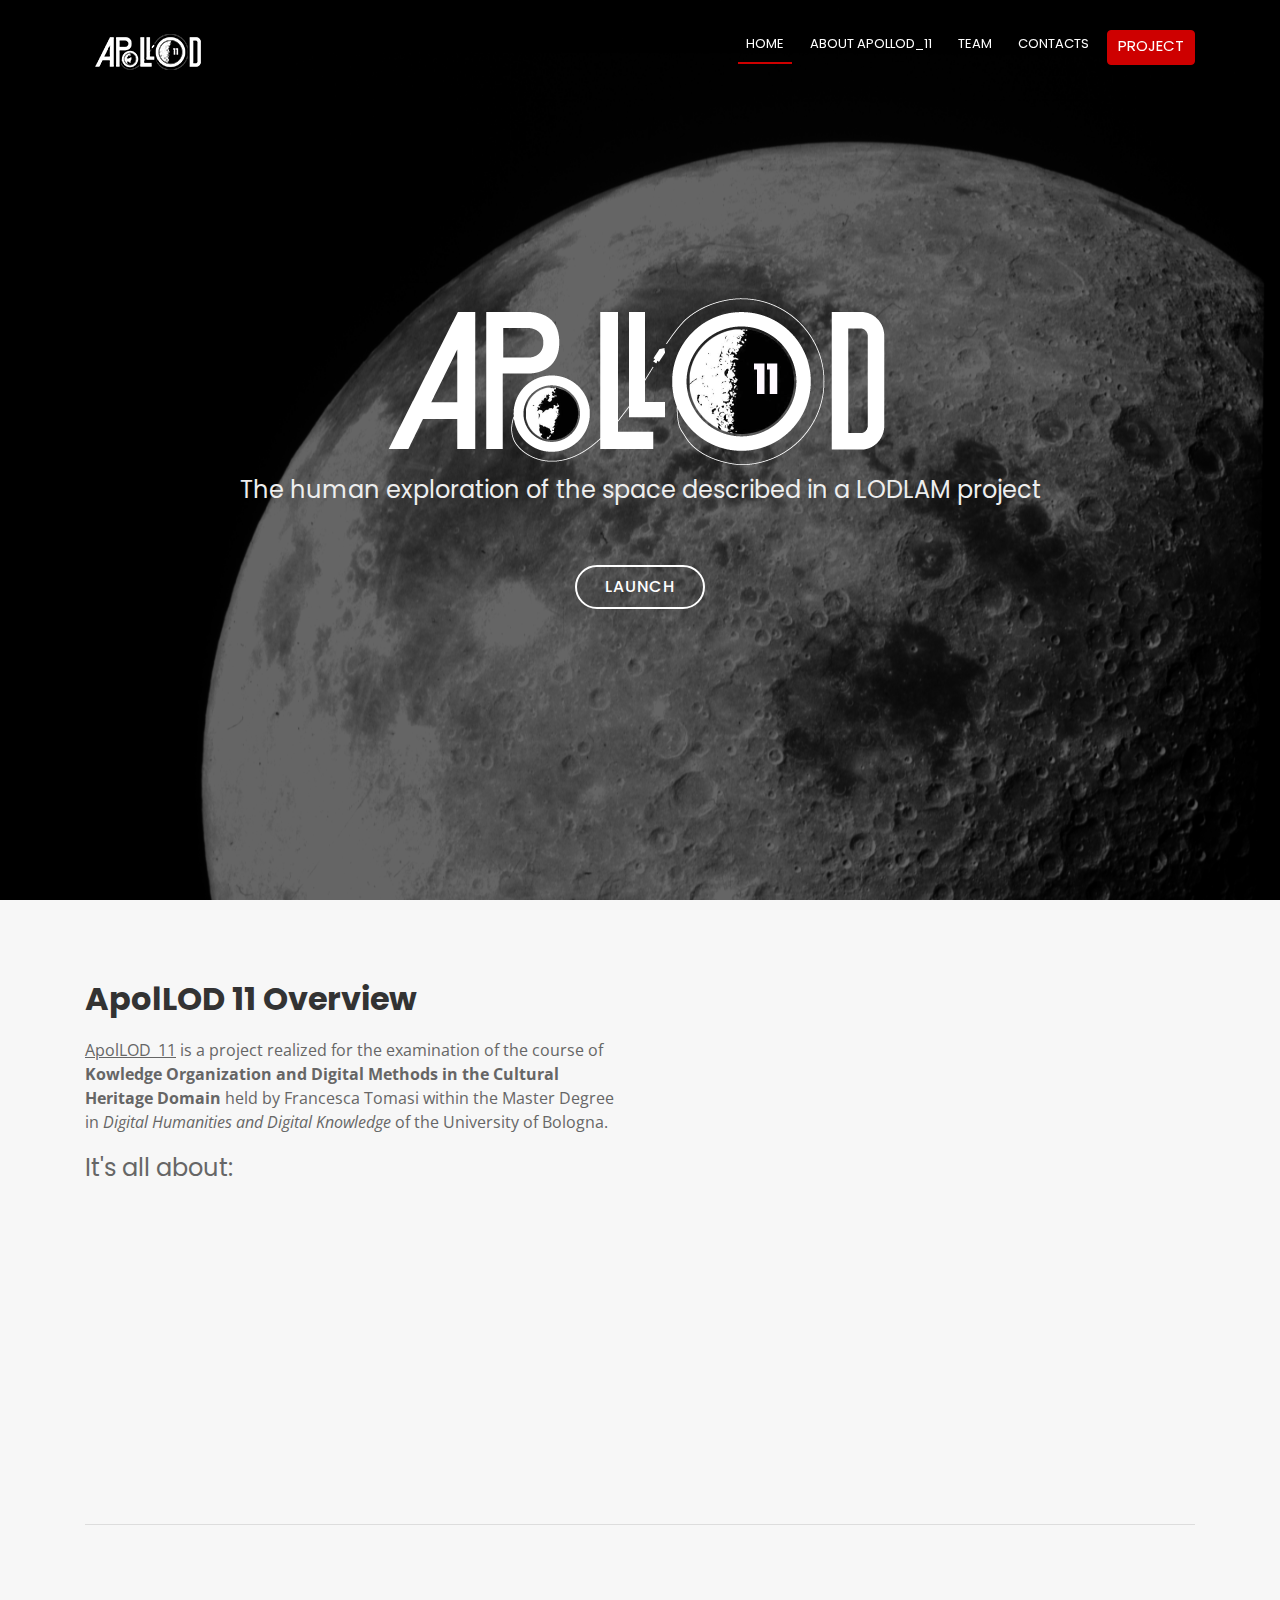
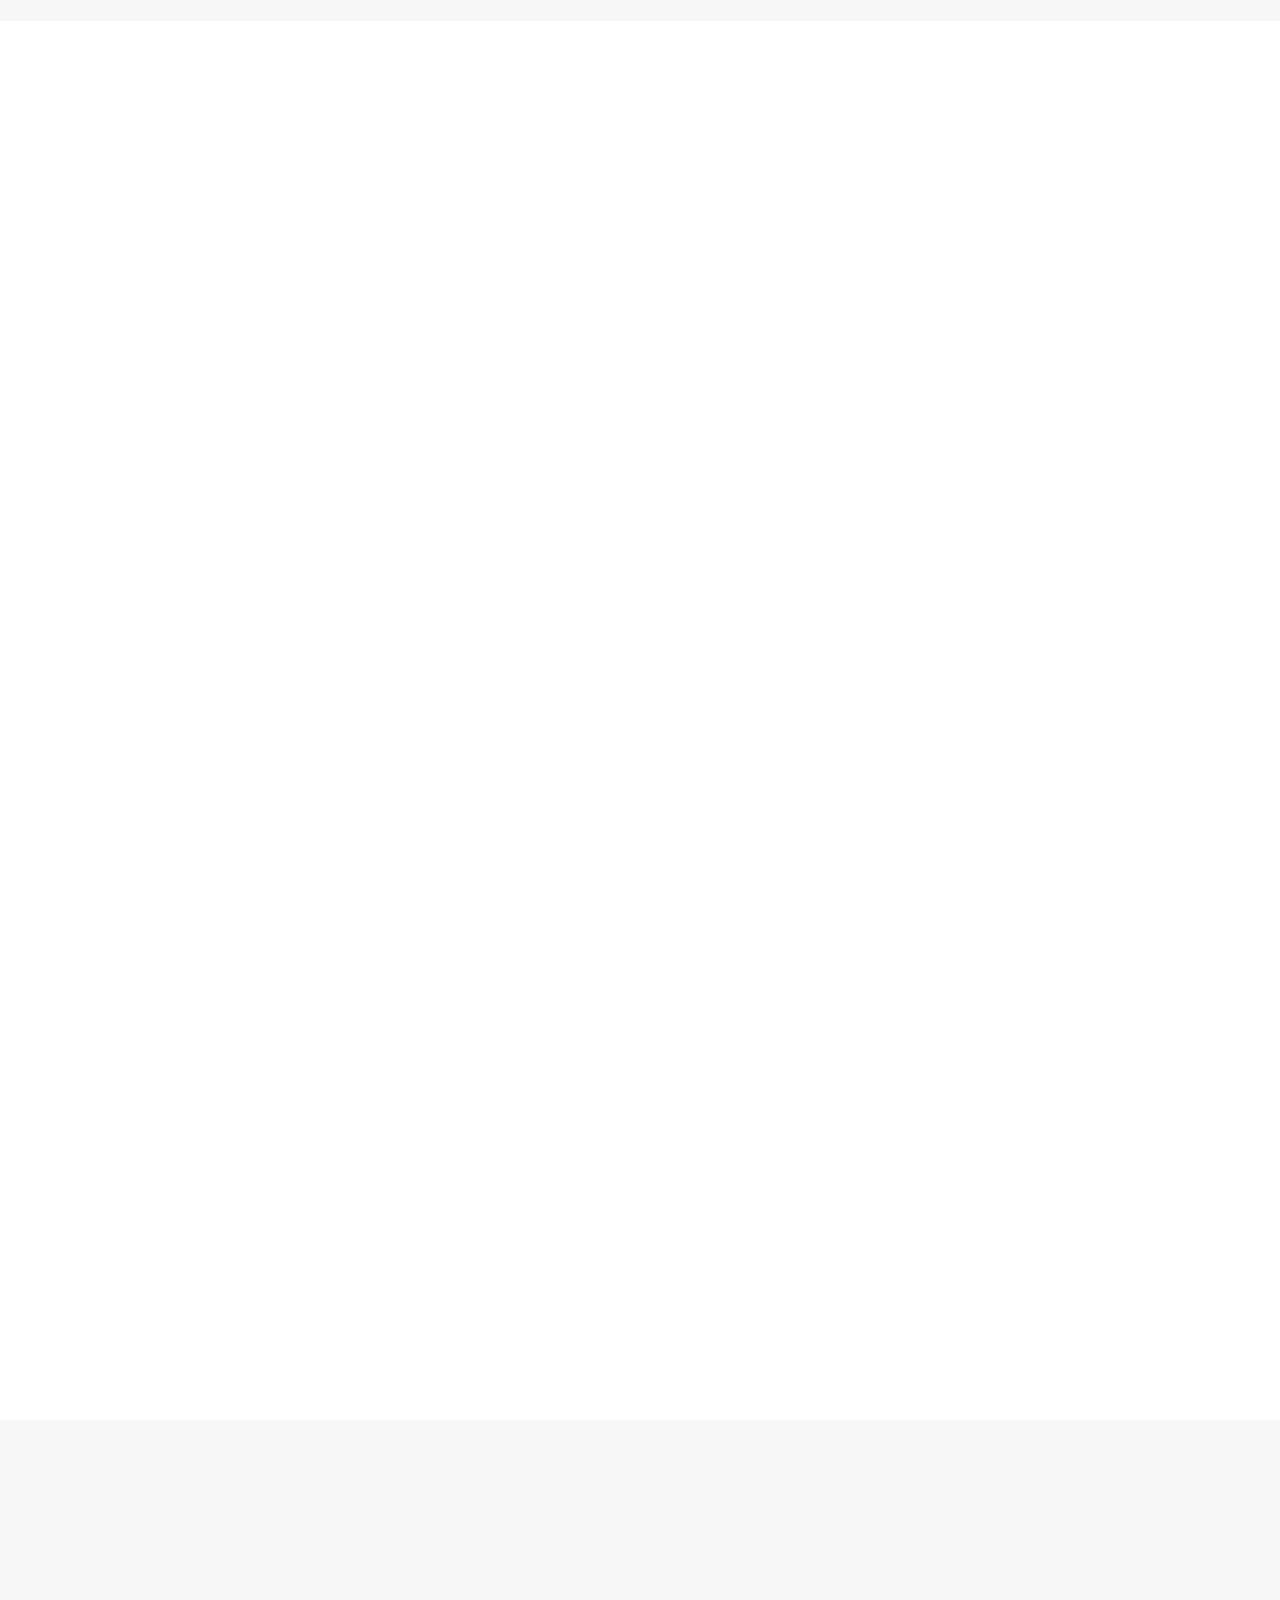
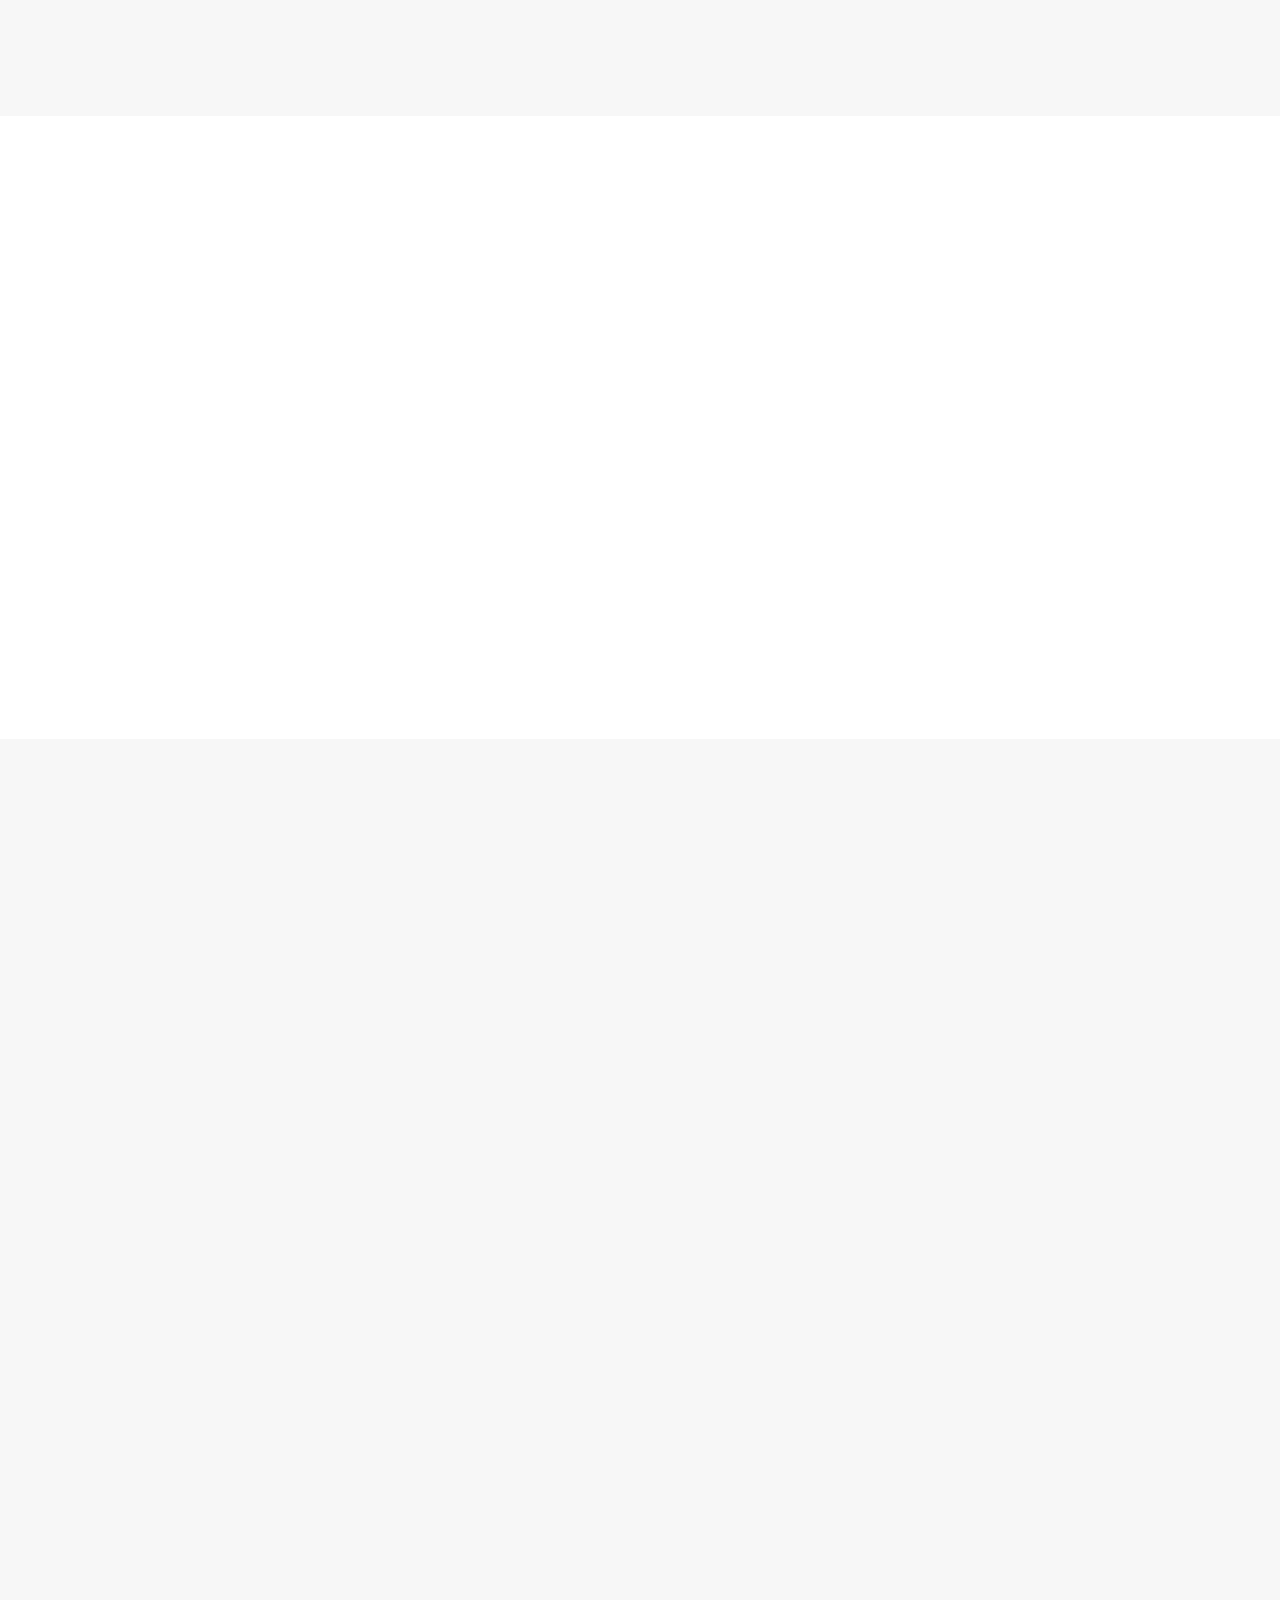
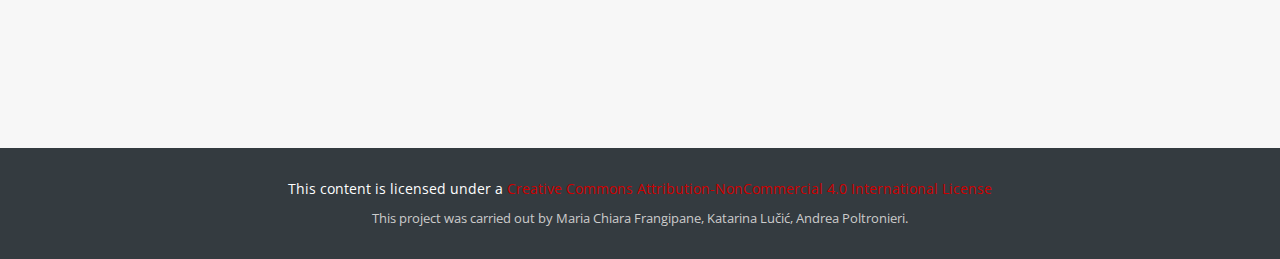
==== index.html @ ed4308ac "Update index.html" ====
<!DOCTYPE html>
<html lang="en">
<head>
  <meta charset="utf-8">
  <title>ApolLOD_11</title>
  <meta content="width=device-width, initial-scale=1.0" name="viewport">
  <meta content="LODLAM, moon, Linked Open Data, Digital Humanities" name="keywords">
  <meta content="" name="description">

  <!-- Favicons -->
  <link href="img/favicon.png" rel="icon">
  <link href="img/favicon.png" rel="apple-touch-icon">

  <!-- Google Fonts -->
  <link href="https://fonts.googleapis.com/css?family=Open+Sans:300,300i,400,400i,700,700i|Poppins:300,400,500,700" rel="stylesheet">

  <!-- Bootstrap CSS File -->
  <link href="lib/bootstrap/css/bootstrap.min.css" rel="stylesheet">

  <!-- Libraries CSS Files -->
  <link href="lib/font-awesome/css/font-awesome.min.css" rel="stylesheet">
  <link href="lib/animate/animate.min.css" rel="stylesheet">

  <!-- Main Stylesheet File -->
  <link href="css/style.css" rel="stylesheet">

  <!-- =======================================================
    Theme Name: Regna
    Theme URL: https://bootstrapmade.com/regna-bootstrap-onepage-template/
    Author: BootstrapMade.com
    License: https://bootstrapmade.com/license/
  ======================================================= -->
</head>

<body>

  <!--==========================
  Header
  ============================-->
  <header id="header">
    <div class="container">

      <div id="logo" class="pull-left">
        <a href="#hero"><img src="img/logo.png" alt="" title="" /></img></a>
        <!-- Uncomment below if you prefer to use a text logo -->
        <!--<h1><a href="#hero">Regna</a></h1>-->
      </div>

      <nav id="nav-menu-container">
        <ul class="nav-menu">
          <li class="menu-active"><a href="#hero">Home</a></li>
          <li><a href="#services">About ApolLOD_11</a></li>
          <li><a href="#team">Team</a></li>
          <li><a href="#contact">Contacts</a></li>
          <li class="dropdown">
          <button class="btn btn-secondary dropdown-toggle" type="button" id="dropdownMenuButton" data-toggle="dropdown" aria-haspopup="true" aria-expanded="false"><a id="speciala" href="analysis.html">
            Project</a>
	        </button>
	          <ul class="dropdown-menu" aria-labelledby="dropdownMenuButton">
	            <li><a class="dropdown-item" href="analysis.html#portfolio2">The 10 Items</a></li>
	            <li><a class="dropdown-item" href="analysis.html#er-model">E/R Model</a></li>
	            <li><a class="dropdown-item" href="analysis.html#metadata-analysis">Metadata Analysis</a></li>
	            <li><a class="dropdown-item" href="analysis.html#metadata-aligment">Metadata Alignment</a></li>
	            <li><a class="dropdown-item" href="analysis.html#theoretical-model">Theoretical Model</a></li>
	            <li><a class="dropdown-item" href="analysis.html#conceptual-model">Conceptual Model</a>
	            <li><a class="dropdown-item" href="analysis.html#data-description">Data Description</a>
	            <li><a class="dropdown-item" href="analysis.html#rdf/xml">RDF/XML</a></li>
	            <li><a class="dropdown-item" href="analysis.html#data-connection">Data Connection</a></li>
	          </ul>
      </nav><!-- #nav-menu-container -->
  </header><!-- #header -->
  <!--==========================
    Hero Section
  ============================-->
  <section id="hero">
    <div class="hero-container">
      <a href="#hero"><img src="img/title.png" alt="" title="" /></img></a>
      <!-- Uncomment below if you prefer to use a text title -->
      <!--<h1>ApolLOD_11</h1>-->
      <h2>The human exploration of the space described in a LODLAM project</h2>
      <a href="#about" class="btn-get-started">Launch</a>
    </div>
  </section><!-- #hero -->

  <main id="main">

    <!--==========================
      About Us Section
    ============================-->
    <section id="about">
        
      <div class="container">


        <div class="row about-container">

          <div class="col-lg-6 content order-lg-1 order-2">
            <h2 class="title">ApolLOD 11 Overview</h2>
            <p>
              <u>ApolLOD_11</u> is a project realized <!--by <em>Maria Chiara Frangipane</em>, <em>Katarina Lučić</em> and <em>Andrea Poltronieri</em>--> for the examination of the course of <b>Kowledge Organization and Digital Methods in the Cultural Heritage Domain</b> held by Francesca Tomasi within the Master Degree in <em>Digital Humanities and Digital Knowledge</em> of the University of Bologna.
            </p>
            <h4>It's all about:</h4>

            <div class="icon-box wow fadeInUp" data-wow-delay="0.4s">
              <div class="icon"><i class="fa fa-cogs"></i></div>
              <h4 class="title"><a href="">Semantic Web</a></h4>
              <p class="description">The Semantic Web provides a common framework that allows data to be shared and reused across application, enterprise, and community boundaries. It is a collaborative effort led by W3C with participation from a large number of researchers and industrial partners. (w3.org)</p>
            </div>

            <div class="icon-box wow fadeInUp">
              <div class="icon"><i class="fa fa-connectdevelop"></i></div>
              <h4 class="title"><a href="https://eprints.soton.ac.uk/271285/1/bizer-heath-berners-lee-ijswis-linked-data.pdf">Linked Data</a></h4>
              <p class="description">It refers to a recommended best practice for exposing, sharing, and connecting pieces of data, information, and knowledge on the Semantic Web using URIs and RDF. (wikipedia)</p>
            </div>

           <!-- <div class="icon-box wow fadeInUp" data-wow-delay="0.2s">
              <div class="icon"><i class="fa fa-female"></i></div>
              <h4 class="title"><a href="">RDF</a></h4>
              <p class="description">The Resource Description Framework is a standard model for data interchange on the Web. RDF facilitates data merging even if the underlying schemas differ, it specifically supports the evolution of schemas over time without requiring all the data consumers to be changed. (Heath, T.)</p>
            </div> -->


          </div>

          <div class="col-lg-6 background order-lg-2 order-1 wow fadeInRight"></div>

        </div>
        <hr>
        <!--
        <div class="section-description"> The idea of the project is to work with the context of the <b>Apollo 11 Space Mission</b> in a <b>LODLAM</b> perspective. We decided to explore one of the most meaningful event of the XX Century: <em>the first human spaceflight mission to land the Moon</em> achieved by the APOLLO 11. 
        <br>
        <br>
        This event had a massive impact on popular culture and redesign the boundaries of human knowledge. Due to this 
        </div>-->
      </div>
    </section><!-- #about -->


    <!--==========================
      Services Section
    ============================-->
    <section id="services">
      <div class="container wow fadeIn">
        <div class="section-header">
          <h3 class="section-title">About ApolLOD 11</h3>
          <p class="section-description"></p>
        </div>
        <p><i>That’s one small step for man, one giant leap for mankind</i>, became one of the world’s most famous sentences on that historic day of July 20th, 1969, broadcasted by the Mission Control in Houston. While pronouncing the phrase, Neil Armstrong, who was 38 at the time, had become the first earthling on the moon. Exactly at 02:56:15 UTC he stepped onto the lunar surface, followed by Colonel Edwin Buzz Aldrin 19 minutes later. Together they planted a U.S. flag which even today remains a symbol of human achievement. Moreover, this groundbreaking event brought some sort of unity of the humankind, since the images of the planet Earth rising on the Moon’s horizon was a breathtaking and momentous experience that people around the world shared knowing its significance. </p>
        <p>The idea behind the ApolLOD project started exactly with this rather popular event, which was our starting point when choosing a person, a place, a date and a concept. However, together with the development of the project came its expansion, so we moved from the abovementioned idea and proceeded to related ideas and concepts, dealing, in that way, with the exploration of the space in a broader sense. To that end, we addressed events, people, concepts and other constituents we believe are relevant as well as interconnected with our principal idea.</p>
        <hr>
        <br>
        <div class="section-header">
			<p class="section-description">The <a href="analysis.html">project</a> is divided in the following parts:</p>
		</div>
        <div class="row">
          <div class="col-lg-4 col-md-6 wow fadeInUp" data-wow-delay="0.2s">
            <div class="box">
              <div class="icon"><a href="analysis.html#portfolio2"><i class="fa fa-space-shuttle"></i></a></div>
              <h4 class="title"><a href="analysis.html#portfolio2">The 10 Items</a></h4>
              <p class="description">We choose 10 items that describe the idea of "lunar landing", trying to involve objects and artifacts of different formats and types</p>
            </div>
          </div>
          <div class="col-lg-4 col-md-6 wow fadeInUp" data-wow-delay="0.4s">
            <div class="box">
              <div class="icon"><a href="analysis.html#er-model"><i class="fa fa-sitemap"></i></a></div>
              <h4 class="title"><a href="analysis.html#er-model">E/R Model</a></h4>
              <p class="description">An Entity/Relation model that describes our idea and underlines the relationships that extist between our entities</p>
            </div>
          </div>
          <div class="col-lg-4 col-md-6 wow fadeInUp" data-wow-delay="0.6s">
            <div class="box">
              <div class="icon"><a href="analysis.html#metadata-analysis"><i class="fa fa-bar-chart"></i></a></div>
              <h4 class="title"><a href="analysis.html#metadata-analysis">Metadata Analysis</a></h4>
              <p class="description">Analysis of our items, taking into account Object Type, Institution, Provider and Metadata Standard used by the Provider for each of the 10 items chosen</p>
            </div>
          </div>

          <div class="col-lg-4 col-md-6 wow fadeInUp" data-wow-delay="0.2s">
            <div class="box">
              <div class="icon"><a href="analysis.html#metadata-aligment"><i class="fa fa-align-justify"></i></a></div>
              <h4 class="title"><a href="analysis.html#metadata-aligment">Metadata Alignment</a></h4>
              <p class="description">Alignment between the different standards that can be used to describe the metadata related to people, place, date, concepts</p>
            </div>
          </div>
          <div class="col-lg-4 col-md-6 wow fadeInUp" data-wow-delay="0.4s">
            <div class="box">
              <div class="icon"><a href="analysis.html#theoretical-model"><i class="fa fa-exclamation"></i></a></div>
              <h4 class="title"><a href="analysis.html#theoretical-model">Theoretical Model</a></h4>
              <p class="description">A model able to describe all the chosen items, answering almost to the question WHO?  WHERE?  WHEN?  WHAT?</p>
            </div>
          </div>
          <div class="col-lg-4 col-md-6 wow fadeInUp" data-wow-delay="0.6s">
            <div class="box">
              <div class="icon"><a href="analysis.html#conceptual-model"><i class="fa fa-pencil"></i></a></div>
              <h4 class="title"><a href="analysis.html#conceptual-model">Conceptual Model</a></h4>
              <p class="description">Our own Conceptual Model created by reusing existing models </p>
            </div>
          </div>

          <div class="col-lg-4 col-md-6 wow fadeInUp" data-wow-delay="0.2s">
            <div class="box">
              <div class="icon"><a href="analysis.html#data-description"><i class="fa fa-book"></i></a></div>
              <h4 class="title"><a href="analysis.html#data-description">Data Description</a></h4>
              <p class="description">The description of our data on the base of the realized Conceptual Model</p>
            </div>
          </div>
          <div class="col-lg-4 col-md-6 wow fadeInUp" data-wow-delay="0.4s">
            <div class="box">
              <div class="icon"><a href="analysis.html#rdf/xml"><i class="fa fa-code"></i></a></div>
              <h4 class="title"><a href="analysis.html#rdf/xml">RDF/XML</a></h4>
              <p class="description">The description of our data in a RDF language</p>
            </div>
          </div>
          <div class="col-lg-4 col-md-6 wow fadeInUp" data-wow-delay="0.6s">
            <div class="box">
              <div class="icon"><a href="analysis.html#data-connection"><i class="fa fa-arrows-h"></i></a></div>
              <h4 class="title"><a href="analysis.html#data-connection">Data Connection</a></h4>
              <p class="description">Our data connected to other related items through URIs</p>
            </div>
          </div>
        </div>

      </div>
    </section><!-- #services -->


    <!--==========================
      Facts Section
    ============================-->
    <section id="facts">
      <div class="container wow fadeIn">
        <div class="section-header">
          <h3 class="section-title">Facts</h3>
          <!-- <p class="section-description"></p> -->
        </div>
        <div class="row counters">

  				<div class="col-lg-3 col-6 text-center">
            <span data-toggle="counter-up">10</span>
            <p>ITEMS</p>
  				</div>

          <div class="col-lg-3 col-6 text-center">
            <span data-toggle="counter-up">17</span>
            <p>STANDARDS</p>
  				</div>

          <div class="col-lg-3 col-6 text-center">
            <span data-toggle="counter-up">384400</span>
            <p>KM</p>
  				</div>

          <div class="col-lg-3 col-6 text-center">
            <span data-toggle="counter-up">3</span>
            <p>HARD WORKERS</p>
  				</div>

  			</div>

      </div>
    </section><!-- #facts -->
    <!--==========================
    Call To Action Section
    ============================-->
<!--    <section id="call-to-action">
      <div class="container wow fadeIn">
        <div class="row">
          <div class="col-lg-9 text-center text-lg-left">
            <h3 class="cta-title">Call To Action</h3>
            <p class="cta-text"> Duis aute irure dolor in reprehenderit in voluptate velit esse cillum dolore eu fugiat nulla pariatur. Excepteur sint occaecat cupidatat non proident, sunt in culpa qui officia deserunt mollit anim id est laborum.</p>
          </div>
          <div class="col-lg-3 cta-btn-container text-center">
            <a class="cta-btn align-middle" href="#">Call To Action</a>
          </div>
        </div>

      </div>
    </section>--><!-- #call-to-action -->

    <!--==========================
      Portfolio Section
    ============================-->
<!--    <section id="portfolio">
      <div class="container wow fadeInUp">
        <div class="section-header">
          <h3 class="section-title">Portfolio</h3>
          <p class="section-description">Sed ut perspiciatis unde omnis iste natus error sit voluptatem accusantium doloremque</p>
        </div>
        <div class="row">

          <div class="col-lg-12">
            <ul id="portfolio-flters">
              <li data-filter=".filter-app, .filter-card, .filter-logo, .filter-web" class="filter-active">All</li>
              <li data-filter=".filter-app">App</li>
              <li data-filter=".filter-card">Card</li>
              <li data-filter=".filter-logo">Logo</li>
              <li data-filter=".filter-web">Web</li>
            </ul>
          </div>
        </div>

        <div class="row" id="portfolio-wrapper">
          <div class="col-lg-3 col-md-6 portfolio-item filter-app">
            <a href="">
              <img src="img/portfolio/app1.jpg" alt="">
              <div class="details">
                <h4>App 1</h4>
                <span>Alored dono par</span>
              </div>
            </a>
          </div>

          <div class="col-lg-3 col-md-6 portfolio-item filter-web">
            <a href="">
              <img src="img/portfolio/web2.jpg" alt="">
              <div class="details">
                <h4>Web 2</h4>
                <span>Alored dono par</span>
              </div>
            </a>
          </div>

          <div class="col-lg-3 col-md-6 portfolio-item filter-app">
            <a href="">
              <img src="img/portfolio/app3.jpg" alt="">
              <div class="details">
                <h4>App 3</h4>
                <span>Alored dono par</span>
              </div>
            </a>
          </div>

          <div class="col-lg-3 col-md-6 portfolio-item filter-card">
            <a href="">
              <img src="img/portfolio/card1.jpg" alt="">
              <div class="details">
                <h4>Card 1</h4>
                <span>Alored dono par</span>
              </div>
            </a>
          </div>

          <div class="col-lg-3 col-md-6 portfolio-item filter-card">
            <a href="">
              <img src="img/portfolio/card2.jpg" alt="">
              <div class="details">
                <h4>Card 2</h4>
                <span>Alored dono par</span>
              </div>
            </a>
          </div>

          <div class="col-lg-3 col-md-6 portfolio-item filter-web">
            <a href="">
              <img src="img/portfolio/web3.jpg" alt="">
              <div class="details">
                <h4>Web 3</h4>
                <span>Alored dono par</span>
              </div>
            </a>
          </div>

          <div class="col-lg-3 col-md-6 portfolio-item filter-card">
            <a href="">
              <img src="img/portfolio/card3.jpg" alt="">
              <div class="details">
                <h4>Card 3</h4>
                <span>Alored dono par</span>
              </div>
            </a>
          </div>

          <div class="col-lg-3 col-md-6 portfolio-item filter-app">
            <a href="">
              <img src="img/portfolio/app2.jpg" alt="">
              <div class="details">
                <h4>App 2</h4>
                <span>Alored dono par</span>
              </div>
            </a>
          </div>

          <div class="col-lg-3 col-md-6 portfolio-item filter-logo">
            <a href="">
              <img src="img/portfolio/logo1.jpg" alt="">
              <div class="details">
                <h4>Logo 1</h4>
                <span>Alored dono par</span>
              </div>
            </a>
          </div>

          <div class="col-lg-3 col-md-6 portfolio-item filter-logo">
            <a href="">
              <img src="img/portfolio/logo3.jpg" alt="">
              <div class="details">
                <h4>Logo 3</h4>
                <span>Alored dono par</span>
              </div>
            </a>
          </div>

          <div class="col-lg-3 col-md-6 portfolio-item filter-web">
            <a href="">
              <img src="img/portfolio/web1.jpg" alt="">
              <div class="details">
                <h4>Web 1</h4>
                <span>Alored dono par</span>
              </div>
            </a>
          </div>

          <div class="col-lg-3 col-md-6 portfolio-item filter-logo">
            <a href="">
              <img src="img/portfolio/logo2.jpg" alt="">
              <div class="details">
                <h4>Logo 2</h4>
                <span>Alored dono par</span>
              </div>
            </a>
          </div>

        </div>

      </div>
    </section>--><!-- #portfolio -->

    <!--==========================
      Team Section
    ============================-->
    <section id="team">
      <div class="container wow fadeInUp">
        <div class="section-header">
          <h3 class="section-title">Team</h3>
          <p class="section-description">This project was carried out by:</p>
        </div>
        <div class="row">
          <div class="col-lg-4 col-md-8">
            <div class="member">
              <div class="pic"><img src="img/team-1.jpg" alt=""></div>
              <h4>Maria Chiara Frangipane</h4>
              <span></span>
              <div class="social">
                <a href="https://www.linkedin.com/in/maria-chiara-frangipane-92853b15b/"><i class="fa fa-linkedin"></i></a>
                <a href="https://github.com/mchiaraf"><i class="fa fa-github"></i></a>
              </div>
            </div>
          </div>

          <div class="col-lg-4 col-md-8">
            <div class="member">
              <div class="pic"><img src="img/team-2.jpg" alt=""></div>
              <h4>Katarina Lučić</h4>
              <span></span>
              <div class="social">
                <a href="https://www.facebook.com/katarina.lucic003"><i class="fa fa-facebook"></i></a>
                <a href="https://github.com/katarinalucic16"><i class="fa fa-github"></i></a>
              </div>
            </div>
          </div>

          <div class="col-lg-4 col-md-8">
            <div class="member">
              <div class="pic"><img src="img/team-3.jpg" alt=""></div>
              <h4>Andrea Poltronieri</h4>
              <span></span>
              <div class="social">
                <a href="https://twitter.com/AndreaMust21"><i class="fa fa-twitter"></i></a>
                <a href="https://www.linkedin.com/in/andrea-poltronieri21"><i class="fa fa-linkedin"></i></a>
                <a href="https://github.com/andreamust"><i class="fa fa-github"></i></a>
              </div>
            </div>
          </div>
        </div>

      </div>
    </section><!-- #team -->

    <!--==========================
      Contact Section
    ============================-->
    <section id="contact">
      <div class="container wow fadeInUp">
        <div class="section-header">
          <h3 class="section-title">Contact</h3>
          <p class="section-description">Get in touch with us!</p>
        </div>
      </div>

      <!-- Uncomment below if you wan to use dynamic maps -->
      <iframe src="https://www.google.com/maps/embed?pb=!1m18!1m12!1m3!1d2845.90155667811!2d11.349257614912645!3d44.496683905497015!2m3!1f0!2f0!3f0!3m2!1i1024!2i768!4f13.1!3m3!1m2!1s0x477fd4bb9919533f%3A0x28bbdd19297b033a!2sVia+Zamboni%2C+34%2C+40126+Bologna+BO!5e0!3m2!1sit!2sit!4v1555767109479!5m2!1sit!2sit" width="100%" height="380" frameborder="0" style="border:0" allowfullscreen></iframe>

      <div class="container wow fadeInUp mt-5">
        <div class="row justify-content-center">

          <div class="col-lg-3 col-md-4">

            <div class="info">
              <div>
                <i class="fa fa-map-marker"></i>
                <p>Via Zamboni, 34<br>40126 Bologna, Italy</p>
              </div>

              <div>
                <i class="fa fa-envelope"></i>
                <p>apollod11.dhdk@gmail.com</p>
              </div>

              <div>
                <i class="fa fa-phone"></i>
                <p>+39 051 2098642</p>
              </div>
            </div>

            <div class="social-links">
              <a href="https://twitter.com/UniboDHDK" class="twitter"><i class="fa fa-twitter"></i></a>
              <a href="https://www.facebook.com/DHDK.unibo/" class="facebook"><i class="fa fa-facebook"></i></a>
              <a href="https://www.instagram.com/unibo/" class="instagram"><i class="fa fa-instagram"></i></a>
            </div>

          </div>

          <div class="col-lg-5 col-md-8">
            <div class="form">
              <div id="sendmessage">Your message has been sent. Thank you!</div>
              <div id="errormessage">Ops! An error occurred.<br>Please retry</div>
              <form action="mailto:apollod11.dhdk@gmail.com" method="post" role="form" class="contactForm">
                <div class="form-group">
                  <input type="text" name="name" class="form-control" id="name" placeholder="Your Name" data-rule="minlen:4" data-msg="Please enter at least 4 chars" />
                  <div class="validation"></div>
                </div>
                <div class="form-group">
                  <input type="email" class="form-control" name="email" id="email" placeholder="Your Email" data-rule="email" data-msg="Please enter a valid email" />
                  <div class="validation"></div>
                </div>
                <div class="form-group">
                  <input type="text" class="form-control" name="subject" id="subject" placeholder="Subject" data-rule="minlen:4" data-msg="Please enter at least 8 chars of subject" />
                  <div class="validation"></div>
                </div>
                <div class="form-group">
                  <textarea class="form-control" name="message" rows="5" data-rule="required" data-msg="Please write something for us" placeholder="Message"></textarea>
                  <div class="validation"></div>
                </div>
                <div class="text-center"><button type="submit">Send Message</button></div>
              </form>
            </div>
          </div>

        </div>

      </div>
    </section><!-- #contact -->

  </main>

  <!--==========================
    Footer
  ============================-->
  <footer id="footer">
    <div class="footer-top">
      <div class="container">

      </div>
    </div>

    <div class="container">
      <div class="copyright">
      	This content is licensed under a 
      	<a rel="license" href="http://creativecommons.org/licenses/by-nc/4.0/">Creative Commons Attribution-NonCommercial 4.0 International License</a>
      </div>
      <div class="credits">
        <!--
          All the links in the footer should remain intact.
          You can delete the links only if you purchased the pro version.
          Licensing information: https://bootstrapmade.com/license/
          Purchase the pro version with working PHP/AJAX contact form: https://bootstrapmade.com/buy/?theme=Regna
        -->
        <!--Designed by <a href="https://bootstrapmade.com/">BootstrapMade</a> Copyright <strong>Regna</strong>. All Rights Reserved-->
        This project was carried out by Maria Chiara Frangipane, Katarina Lučić, Andrea Poltronieri.
      </div>
    </div>
  </footer><!-- #footer -->

  <a href="#" class="back-to-top"><i class="fa fa-chevron-up"></i></a>

  <!-- JavaScript Libraries -->
  <script src="lib/jquery/jquery.min.js"></script>
  <script src="lib/jquery/jquery-migrate.min.js"></script>
  <script src="lib/bootstrap/js/bootstrap.bundle.min.js"></script>
  <script src="lib/easing/easing.min.js"></script>
  <script src="lib/wow/wow.min.js"></script>
  <script src="lib/waypoints/waypoints.min.js"></script>
  <script src="lib/counterup/counterup.min.js"></script>
  <script src="lib/superfish/hoverIntent.js"></script>
  <script src="lib/superfish/superfish.min.js"></script>

  <!-- Contact Form JavaScript File -->
  <script src="contactform/contactform.js"></script>

  <!-- Template Main Javascript File -->
  <script src="js/main.js"></script>

</body>
</html>
---- css/style.css ----
/*
  Theme Name: Regna
  Theme URL: https://bootstrapmade.com/regna-bootstrap-onepage-template/
  Author: BootstrapMade.com
  License: https://bootstrapmade.com/license/
*/
/*--------------------------------------------------------------
# General
--------------------------------------------------------------*/
body {
  background: #fff;
  color: #666666;
  font-family: "Open Sans", sans-serif;
}

a {
  color: #ce0000;
}

a:hover, a:active, a:focus {
  color: #000000;
  outline: none;
  text-decoration: none;
}

p {
  padding: 0;
  margin: 0 0 20px 0;
}

h1, h2, h3, h4, h5, h6 {
  font-family: "Poppins", sans-serif;
  font-weight: 400;
  margin: 0 0 20px 0;
  padding: 0;
}

/* Prelaoder */
#preloader {
  position: fixed;
  left: 0;
  top: 0;
  z-index: 999;
  width: 100%;
  height: 100%;
  overflow: visible;
  background: #fff url("../img/preloader.svg") no-repeat center center;
}

/* Back to top button */
.back-to-top {
  position: fixed;
  display: none;
  background: rgba(0, 0, 0, 0.2);
  color: #fff;
  padding: 6px 12px 9px 12px;
  font-size: 16px;
  border-radius: 2px;
  right: 15px;
  bottom: 15px;
  transition: background 0.5s;
}

@media (max-width: 768px) {
  .back-to-top {
    bottom: 15px;
  }
}

.back-to-top:focus {
  background: rgba(0, 0, 0, 0.2);
  color: #fff;
  outline: none;
}

.back-to-top:hover {
  background: #ce0000;
  color: #fff;
}

/*--------------------------------------------------------------
# Header
--------------------------------------------------------------*/
#header {
  padding: 30px 0;
  height: 92px;
  position: fixed;
  left: 0;
  top: 0;
  right: 0;
  transition: all 0.5s;
  z-index: 997;
}

#header #logo {
  float: left;
}

#header #logo h1 {
  font-size: 36px;
  margin: 0;
  padding: 6px 0;
  line-height: 1;
  font-family: "Poppins", sans-serif;
  font-weight: 700;
  letter-spacing: 3px;
  text-transform: uppercase;
}

#header #logo h1 a, #header #logo h1 a:hover {
  color: #000000;
}

#header #logo img {
  padding: 0;
  margin: 0;
}

@media (max-width: 768px) {
  #header #logo h1 {
    font-size: 26px;
  }
  #header #logo img {
    max-height: 40px;
  }
}

#header.header-fixed {
  background: rgba(52, 59, 64, 0.9);
  padding: 20px 0;
  height: 72px;
  transition: all 0.5s;
}

/*--------------------------------------------------------------
# Hero Section
--------------------------------------------------------------*/
#hero {
  width: 100%;
  height: 100vh;
  background: url(../img/moon.jpeg) top center;
  background-size: cover;
  position: relative;
}

@media (min-width: 1024px) {
  #hero {
    background-attachment: fixed;
  }
}

#hero:before {
  content: "";
  background: rgba(0, 0, 0, 0.6);
  position: absolute;
  bottom: 0;
  top: 0;
  left: 0;
  right: 0;
}

#hero .hero-container {
  position: absolute;
  bottom: 0;
  top: 0;
  left: 0;
  right: 0;
  display: flex;
  justify-content: center;
  align-items: center;
  flex-direction: column;
  text-align: center;
}

#hero h1 {
  margin: 30px 0 10px 0;
  font-size: 48px;
  font-weight: 700;
  line-height: 56px;
  text-transform: uppercase;
  color: #fff;
}

@media (max-width: 768px) {
  #hero h1 {
    font-size: 28px;
    line-height: 36px;
  }
}

#hero h2 {
  color: #eee;
  margin-bottom: 50px;
  font-size: 24px;
}

@media (max-width: 768px) {
  #hero h2 {
    font-size: 18px;
    line-height: 24px;
    margin-bottom: 30px;
  }
}

#hero .btn-get-started {
  font-family: "Poppins", sans-serif;
  text-transform: uppercase;
  font-weight: 500;
  font-size: 16px;
  letter-spacing: 1px;
  display: inline-block;
  padding: 8px 28px;
  border-radius: 50px;
  transition: 0.5s;
  margin: 10px;
  border: 2px solid #fff;
  color: #fff;
}

#hero .btn-get-started:hover {
  background: #000000;
  border: 2px solid #000000;
}

/*-----------------------------------------------------------
HERO 2
-------------------------------------------------------------*/
#hero2 {
  width: 100%;
  height: 100vh;
  background: url(../img/black.jpg) top center;
  background-size: cover;
  position: relative;
}

@media (min-width: 1024px) {
  #hero2 {
    background-attachment: fixed;
  }
}

#hero2:before {
  content: "";
  background: rgba(0, 0, 0, 0.6);
  position: absolute;
  bottom: 0;
  top: 0;
  left: 0;
  right: 0;
}

#hero2 .hero-container {
  position: absolute;
  bottom: 0;
  top: 0;
  left: 0;
  right: 0;
  display: flex;
  justify-content: center;
  align-items: center;
  flex-direction: column;
  text-align: center;
}

#hero2 h1 {
  margin: 30px 0 10px 0;
  font-size: 48px;
  font-weight: 700;
  line-height: 56px;
  text-transform: uppercase;
  color: #fff;
}

@media (max-width: 768px) {
  #hero2 h1 {
    font-size: 28px;
    line-height: 36px;
  }
}

#hero2 h2 {
  color: #eee;
  margin-bottom: 50px;
  font-size: 24px;
}

@media (max-width: 768px) {
  #hero2 h2 {
    font-size: 18px;
    line-height: 24px;
    margin-bottom: 30px;
  }
}

#hero2 .btn-get-started {
  font-family: "Poppins", sans-serif;
  text-transform: uppercase;
  font-weight: 500;
  font-size: 16px;
  letter-spacing: 1px;
  display: inline-block;
  padding: 8px 28px;
  border-radius: 50px;
  transition: 0.5s;
  margin: 10px;
  border: 2px solid #fff;
  color: #fff;
}

#hero2 .btn-get-started:hover {
  background: #000000;
  border: 2px solid #000000;
}

/*--------------------------------------------------------------
# Navigation Menu
--------------------------------------------------------------*/
/* Nav Menu Essentials */

.nav-menu, .nav-menu * {
  margin: 0;
  padding: 0;
  list-style: none;
}

.nav-menu ul {
  position: absolute;
  display: none;
  top: 100%;
  left: 0;
  z-index: 99;
}

.nav-menu li {
  position: relative;
  white-space: nowrap;
}

.nav-menu > li {
  float: left;
}

.nav-menu li:hover > ul,
.nav-menu li.sfHover > ul {
  display: block;
}

.nav-menu ul ul {
  top: 0;
  left: 100%;
}

.nav-menu ul li {
  min-width: 180px;
}

/* Nav Menu Arrows */
.sf-arrows .sf-with-ul {
  padding-right: 30px;
}

.sf-arrows .sf-with-ul:after {
  content: "\f107";
  position: absolute;
  right: 15px;
  font-family: FontAwesome;
  font-style: normal;
  font-weight: normal;
}

.sf-arrows ul .sf-with-ul:after {
  content: "\f105";
}

/* Nav Meu Container */
#nav-menu-container {
  float: right;
  margin: 0;
}

@media (max-width: 768px) {
  #nav-menu-container {
    display: none;
  }
}

/* Nav Meu Styling */
.nav-menu a {
  padding: 0 8px 10px 8px;
  text-decoration: none;
  display: inline-block;
  color: #fff;
  font-family: "Poppins", sans-serif;
  font-weight: 400;
  text-transform: uppercase;
  font-size: 13px;
  outline: none;
}

.nav-menu > li {
  margin-left: 10px;
}

.nav-menu > li > a:before {
  content: "";
  position: absolute;
  width: 100%;
  height: 2px;
  bottom: 0;
  left: 0;
  background-color: #ce0000;
  visibility: hidden;
  -webkit-transform: scaleX(0);
  transform: scaleX(0);
  -webkit-transition: all 0.3s ease-in-out 0s;
  transition: all 0.3s ease-in-out 0s;
}

.nav-menu a:hover:before, .nav-menu li:hover > a:before, .nav-menu .menu-active > a:before {
  visibility: visible;
  -webkit-transform: scaleX(1);
  transform: scaleX(1);
}

.nav-menu ul {
  margin: 4px 0 0 0;
  border: 1px solid #e7e7e7;
}

.nav-menu ul li {
  background: #fff;
}

.nav-menu ul li:first-child {
  border-top: 0;
}

.nav-menu ul li a {
  padding: 10px;
  color: #333;
  transition: 0.3s;
  display: block;
  font-size: 13px;
  text-transform: none;
}

.nav-menu ul li a:hover {
  background: #e7e7e7;
  color: #ce0000;
}

.nav-menu ul ul {
  margin: 0;
}

/* Mobile Nav Toggle */
#mobile-nav-toggle {
  position: fixed;
  right: 0;
  top: 0;
  z-index: 999;
  margin: 20px 20px 0 0;
  border: 0;
  background: none;
  font-size: 24px;
  display: none;
  transition: all 0.4s;
  outline: none;
  cursor: pointer;
}

#mobile-nav-toggle i {
  color: #fff;
}

@media (max-width: 768px) {
  #mobile-nav-toggle {
    display: inline;
  }
}

/* Mobile Nav Styling */
#mobile-nav {
  position: fixed;
  top: 0;
  padding-top: 18px;
  bottom: 0;
  z-index: 998;
  background: rgba(52, 59, 64, 0.9);
  left: -260px;
  width: 260px;
  overflow-y: auto;
  transition: 0.4s;
}

#mobile-nav ul {
  padding: 0;
  margin: 0;
  list-style: none;
}

#mobile-nav ul li {
  position: relative;
}

#mobile-nav ul li a {
  color: #fff;
  font-size: 16px;
  overflow: hidden;
  padding: 10px 22px 10px 15px;
  position: relative;
  text-decoration: none;
  width: 100%;
  display: block;
  outline: none;
}

#mobile-nav ul li a:hover {
  color: #fff;
}

#mobile-nav ul li li {
  padding-left: 30px;
}

#mobile-nav ul .menu-has-children i {
  position: absolute;
  right: 0;
  z-index: 99;
  padding: 15px;
  cursor: pointer;
  color: #fff;
}

#mobile-nav ul .menu-has-children i.fa-chevron-up {
  color: #0000;
}

#mobile-nav ul .menu-item-active {
  color: #fff;
}

#mobile-body-overly {
  width: 100%;
  height: 100%;
  z-index: 997;
  top: 0;
  left: 0;
  position: fixed;
  background: rgba(52, 59, 64, 0.9);
  display: none;
}

/* Mobile Nav body classes */
body.mobile-nav-active {
  overflow: hidden;
}

body.mobile-nav-active #mobile-nav {
  left: 0;
}

body.mobile-nav-active #mobile-nav-toggle {
  color: #fff;
}

/*--------------------------------------------------------------
# Sections
--------------------------------------------------------------*/
/* Sections Header
--------------------------------*/
.section-header .section-title {
  font-size: 32px;
  color: #111;
  text-transform: uppercase;
  text-align: center;
  font-weight: 700;
  margin-bottom: 5px;
}

.section-header .section-description {
  text-align: center;
  padding-bottom: 40px;
  color: #999;
}

/* About Us Section
--------------------------------*/
#about {
  background: #f7f7f7;
  padding: 80px 0;
}

#about .about-container .background {
  min-height: 300px;
  background: url(../img/astronaut.png) center top no-repeat;
  margin-bottom: 10px;
}

#about .about-container .content {
  background: #f7f7f7;
}

#about .about-container .title {
  color: #333;
  font-weight: 700;
  font-size: 32px;
}

@media (max-width: 768px) 
  #about .about-container .title {
    padding-top: 15px;
  }
}

#about .about-container p {
  line-height: 26px;
}

#about .about-container p:last-child {
  margin-bottom: 0;
}

#about .about-container .icon-box {
  background: #f7f7f7;
  background-size: cover;
  padding: 0 0 30px 0;
}

#about .about-container .icon-box .icon {
  float: left;
  background: #f7f7f7;
  width: 64px;
  height: 64px;
  display: flex;
  justify-content: center;
  align-items: center;
  flex-direction: column;
  text-align: center;
  border-radius: 50%;
  border: 2px solid #f7f7f7;
}

#about .about-container .icon-box .icon i {
  color: #ce0000;
  font-size: 24px;
}

#about .about-container .icon-box .title {
  margin-left: 80px;
  font-weight: 500;
  margin-bottom: 5px;
  font-size: 18px;
  text-transform: uppercase;
}

#about .about-container .icon-box .title a {
  color: #111;
}

#about .about-container .icon-box .description {
  margin-left: 80px;
  line-height: 24px;
  font-size: 14px;
}

/* Facts Section
--------------------------------*/
#facts {
  background: #f7f7f7;
  padding: 80px 0 60px 0;
}

#facts .counters span {
  font-size: 48px;
  display: block;
  color: #ce0000;
}

#facts .counters p {
  padding: 0;
  margin: 0 0 20px 0;
  font-family: "Poppins", sans-serif;
  font-size: 14px;
}

/* Services Section
--------------------------------*/
#services {
  background: #fff;
  background-size: cover;
  padding: 80px 0 60px 0;
}

#services .box {
  padding: 50px 20px;
  margin-bottom: 50px;
  text-align: center;
  border: 1px solid #e6e6e6;
  height: 200px;
  position: relative;
  background: #fafafa;
}

#services .icon {
  position: absolute;
  top: -36px;
  left: calc(50% - 36px);
  transition: 0.2s;
  border-radius: 50%;
  border: 6px solid #fff;
  display: flex;
  justify-content: center;
  align-items: center;
  flex-direction: column;
  text-align: center;
  width: 72px;
  height: 72px;
  background: #ce0000;
}

#services .icon a {
  display: inline-block;
}

#services .icon i {
  color: #fff;
  font-size: 24px;
}

#services .box:hover .icon {
  background: #fff;
  border: 2px solid #ce0000;
}

#services .box:hover .icon i {
  color: #ce0000;
}

#services .box:hover .icon a {
  color: #ce0000;
}

#services .title {
  font-weight: 700;
  font-size: 18px;
  margin-bottom: 15px;
  text-transform: uppercase;
}

#services .title a {
  color: #111;
}

#services .description {
  font-size: 14px;
  line-height: 24px;
}

/* Services2 */
#services {
  background: #fff;
  background-size: cover;
  padding: 80px 0 60px 0;
}

#services .box {
  padding: 50px 20px;
  margin-bottom: 50px;
  text-align: center;
  border: 1px solid #e6e6e6;
  height: 200px;
  position: relative;
  background: #fafafa;
}



/* Call To Action Section
--------------------------------*/
#call-to-action {
  background: linear-gradient(rgba(0, 0, 0, 0.6), rgba(0, 0, 0, 0.6)), url(../img/call-to-action-bg.jpg) fixed center center;
  background-size: cover;
  padding: 80px 0;
}

#call-to-action .cta-title {
  color: #fff;
  font-size: 28px;
  font-weight: 700;
}

#call-to-action .cta-text {
  color: #fff;
}

@media (min-width: 769px) {
  #call-to-action .cta-btn-container {
    display: flex;
    align-items: center;
    justify-content: flex-end;
  }
}

#call-to-action .cta-btn {
  font-family: "Poppins", sans-serif;
  text-transform: uppercase;
  font-weight: 500;
  font-size: 16px;
  letter-spacing: 1px;
  display: inline-block;
  padding: 8px 30px;
  border-radius: 50px;
  transition: 0.5s;
  margin: 10px;
  border: 2px solid #fff;
  color: #fff;
}

#call-to-action .cta-btn:hover {
  background: #ce0000;
  border: 2px solid #ce0000;
}

/* Portfolio Section
--------------------------------*/
#portfolio {
  background: #f7f7f7;
  padding: 80px 0;
}

#portfolio #portfolio-wrapper {
  padding-right: 15px;
}

#portfolio #portfolio-flters {
  padding: 0;
  margin: 0 0 45px 0;
  list-style: none;
  text-align: center;
}

#portfolio #portfolio-flters li {
  cursor: pointer;
  margin: 0 10px;
  display: inline-block;
  padding: 10px 22px;
  font-size: 12px;
  line-height: 20px;
  color: #666666;
  border-radius: 4px;
  text-transform: uppercase;
  background: #fff;
  margin-bottom: 5px;
  transition: all 0.3s ease-in-out;
}

#portfolio #portfolio-flters li:hover, #portfolio #portfolio-flters li.filter-active {
  background: #ce0000;
  color: #fff;
}

#portfolio .portfolio-item {
  position: relative;
  height: 200px;
  overflow: hidden !important;
  margin-bottom: 15px;
  transition: all 350ms ease;
  transform: scale(1);
}

#portfolio .portfolio-item a {
  display: block;
  margin-right: 15px;
}

#portfolio .portfolio-item img {
  position: relative;
  top: 0;
  transition: all 600ms cubic-bezier(0.645, 0.045, 0.355, 1);
}

#portfolio .portfolio-item .details {
  height: 50px;
  background: #ce0000;
  position: absolute;
  width: 100%;
  height: 50px;
  bottom: -50px;
  transition: all 300ms cubic-bezier(0.645, 0.045, 0.355, 1);
}

#portfolio .portfolio-item .details h4 {
  font-size: 14px;
  font-weight: 700;
  color: #fff;
  padding: 8px 0 2px 8px;
  margin: 0;
}

#portfolio .portfolio-item .details span {
  display: block;
  color: #fff;
  font-size: 13px;
  padding-left: 8px;
}

#portfolio .portfolio-item:hover .details {
  bottom: 0;
}

#portfolio .portfolio-item:hover img {
  top: -30px;
}

/* PRACTICAL Section
--------------------------------*/
#practical {
  background: #ffe6e6;
  padding: 80px 0 60px 0;
}

#practical .counters span {
  font-size: 48px;
  display: block;
  color: #ce0000;
}

#practical .counters p {
  padding: 0;
  margin: 0 0 20px 0;
  font-family: "Poppins", sans-serif;
  font-size: 14px;
}


/* ==================================
THE 10 ITEMS aka PORTFOLIO2 
=====================================*/
#portfolio2 {
  background: #f7f7f7;
  padding: 30px 0;
}

#portfolio2 #portfolio-wrapper {
  padding-right: 0px;
}

#portfolio2 #portfolio-flters {
  padding: 0;
  margin: 0 0 5px 0;
  list-style: none;
  text-align: center;
}

#portfolio2 #portfolio-flters li {
  cursor: pointer;
  margin: 0 5px;
  display: inline-block;
  padding: 5px 11px;
  font-size: 12px;
  line-height: 10px;
  color: #666666;
  border-radius: 4px;
  text-transform: uppercase;
  background: #fff;
  margin-bottom: 5px;
  transition: all 0.3s ease-in-out;
}

#portfolio2 #portfolio-flters li:hover, #portfolio #portfolio-flters li.filter-active {
  background: #ce0000;
  color: #fff;
}

#portfolio2 .portfolio-item {
  position: relative;
  height: 200px;
  overflow: hidden !important;
  margin-bottom: 7px;
  transition: all 350ms ease;
  transform: scale(1);
}

#portfolio2 .portfolio-item a {
  display: block;
  margin-right: 10px;
}

#portfolio2 .portfolio-item img {
  position: relative;
  top: 0;
  transition: all 600ms cubic-bezier(0.645, 0.045, 0.355, 1);
}

#portfolio2 .portfolio-item .details {
  height: 50px;
  background: #ce0000;
  position: absolute;
  width: 100%;
  height: 50px;
  bottom: -50px;
  transition: all 300ms cubic-bezier(0.645, 0.045, 0.355, 1);
}

#portfolio2 .portfolio-item .details h4 {
  font-size: 14px;
  font-weight: 700;
  color: #fff;
  padding: 8px 0 2px 8px;
  margin: 0;
}

#portfolio2 .portfolio-item .details span {
  display: block;
  color: #fff;
  font-size: 13px;
  padding-left: 8px;
}

#portfolio2 .portfolio-item:hover .details {
  bottom: 0;
}

#portfolio2 .portfolio-item:hover img {
  top: -30px;
}

#portfolio2 .portfolio-item .img {
  position: absolute;
}

/* Team Section
--------------------------------*/
#team {
  background: #fff;
  padding: 80px 0 60px 0;
}

#team .member {
  text-align: center;
  margin-bottom: 20px;
}

#team .member .pic {
  margin-bottom: 15px;
  overflow: hidden;
  height: 260px;
}

#team .member .pic img {
  max-width: 100%;
}

#team .member h4 {
  font-weight: 700;
  margin-bottom: 2px;
  font-size: 18px;
}

#team .member span {
  font-style: italic;
  display: block;
  font-size: 13px;
}

#team .member .social {
  margin-top: 15px;
}

#team .member .social a {
  color: #b3b3b3;
}

#team .member .social a:hover {
  color: #ce0000;
}

#team .member .social i {
  font-size: 18px;
  margin: 0 2px;
}

/* Section
--------------------------------*/
#contact {
  background: #f7f7f7;
  padding: 80px 0 40px 0;
}

#contact #google-map {
  height: 300px;
  margin-bottom: 20px;
}

#contact .info {
  color: #333333;
}

#contact .info i {
  font-size: 32px;
  color: #ce0000;
  float: left;
}

#contact .info p {
  padding: 0 0 10px 50px;
  margin-bottom: 20px;
  line-height: 22px;
  font-size: 14px;
}

#contact .info .email p {
  padding-top: 5px;
}

#contact .social-links {
  padding-bottom: 20px;
}

#contact .social-links a {
  font-size: 18px;
  display: inline-block;
  background: #333;
  color: #fff;
  line-height: 1;
  padding: 8px 0;
  border-radius: 50%;
  text-align: center;
  width: 36px;
  height: 36px;
  transition: 0.3s;
}

#contact .social-links a:hover {
  background: #ce0000;
  color: #fff;
}

#contact .form #sendmessage {
  color: #ce0000;
  border: 1px solid #ce0000;
  display: none;
  text-align: center;
  padding: 15px;
  font-weight: 600;
  margin-bottom: 15px;
}

#contact .form #errormessage {
  color: red;
  display: none;
  border: 1px solid red;
  text-align: center;
  padding: 15px;
  font-weight: 600;
  margin-bottom: 15px;
}

#contact .form #sendmessage.show, #contact .form #errormessage.show, #contact .form .show {
  display: block;
}

#contact .form .validation {
  color: red;
  display: none;
  margin: 0 0 20px;
  font-weight: 400;
  font-size: 13px;
}

#contact .form input, #contact .form textarea {
  border-radius: 0;
  box-shadow: none;
  font-size: 14px;
}

#contact .form button[type="submit"] {
  background: #ce0000;
  border: 0;
  padding: 10px 24px;
  color: #fff;
  transition: 0.4s;
}

#contact .form button[type="submit"]:hover {
  background: #51d8ad;
}

/*--------------------------------------------------------------
# Footer
--------------------------------------------------------------*/
#footer {
  background: #343b40;
  padding: 30px 0;
  color: #fff;
  font-size: 14px;
}

#footer .copyright {
  text-align: center;
}

#footer .credits {
  padding-top: 10px;
  text-align: center;
  font-size: 13px;
  color: #ccc;
}

/*--------------------------------------------------------------
# Tables
--------------------------------------------------------------*/

.table-hover tbody tr:hover td, .table-hover tbody tr:hover th {
  background-color: #ffe6e6;
}


.table-small {
  border-color: #333;
  border-radius: 2px;
  margin: 0 0 20px 0;
}

.table-small .table-col-7 {width: 7%;}
.table-small .table-col-8 {width: 8%;}
.table-small .table-col-17 {width: 17%;}
.table-small .table-col-23 {width: 23%;}
.table-small .table-col-25 {width: 25%;}
.table-small .table-col-50 {width: 50%;}

.table-small > tbody > tr > td,
.table-small > thead > tr > th {
  padding: 1px 5px;
  margin: 0;
}

.table-small > thead > tr > th {
  font-size: 0.95rem;
  border-top: none;
}

.table-small > tbody > tr > td{
  font-size: 0.8rem;
}

.table-small thead th {
  vertical-align: bottom;
  border-bottom: 2px solid #dee2e6;
}

.table-small tbody + tbody {
  border-top: 2px solid #dee2e6;
}

.table-small {
  border-color: #333;
  border-radius: 2px;
  margin: 0 0 20px 0;
}

.table-med .table-col-60 {width: 60%;}
.table-med .table-col-70 {width: 70%;}
.table-med .table-col-17 {width: 17%;}
.table-med .table-col-23 {width: 23%;}
.table-med .table-col-25 {width: 25%;}
.table-med .table-col-50 {width: 50%;}

.table-med > tbody > tr > td,
.table-med > thead > tr > th {
  padding: 2px 5px;
  margin: 0;
}

.table-med > thead > tr > th {
  font-size: 0.95rem;
  border-top: none;
}

.table-med > tbody > tr > td{
  font-size: 0.9rem;
}

.table-med thead th {
  vertical-align: bottom;
  border-bottom: 2px solid #dee2e6;
}

.table-med tbody + tbody {
  border-top: 2px solid #dee2e6;
}

.table {
  border-color: #ce0000;
  border-radius: 2px;
  margin: 0 0 20px 0;
}

.table > tbody > tr > td,
.table > thead > tr > th {
  padding: 5px 11px;
  margin: 0.2;
}

.table > thead > tr > th {
  font-size: 1rem;
  border-top: none;
}

.table > tbody > tr > td{
  font-size: 1rem;
}


/* CODE */
.hljs {
  display: block;
  overflow-x: auto;
  padding: 0.5em;
  background: #474949;
  color: #d1d9e1;
}


.hljs-comment,
.hljs-quote {
  color: #969896;
  font-style: italic;
}

.hljs-keyword,
.hljs-selector-tag,
.hljs-literal,
.hljs-type,
.hljs-addition {
  color: #cc99cc;
}

.hljs-number,
.hljs-selector-attr,
.hljs-selector-pseudo {
  color: #f99157;
}

.hljs-string,
.hljs-doctag,
.hljs-regexp {
  color: #8abeb7;
}

.hljs-title,
.hljs-name,
.hljs-section,
.hljs-built_in {
  color: #b5bd68;
}

.hljs-variable,
.hljs-template-variable,
.hljs-selector-id,
.hljs-class .hljs-title {
   color: #ffcc66;
}

.hljs-section,
.hljs-name,
.hljs-strong {
  font-weight: bold;
}

.hljs-symbol,
.hljs-bullet,
.hljs-subst,
.hljs-meta,
.hljs-link {
  color: #f99157;
}

.hljs-deletion {
  color: #dc322f;
}

.hljs-formula {
  background: #eee8d5;
}

.hljs-attr,
.hljs-attribute {
  color: #81a2be;
}

.hljs-emphasis {
  font-style: italic;
}


/* QUOTATIONS */
blockquote {
  font-style: italic;
  margin: -7%;
  padding: 3%;
  background-color: #f0ece7;
  font-size: 14px;

}

.quotation {
  margin-left: 15%;
  margin-right: 15%;
  margin-bottom: 7%;
}

/* FREESTYLE */
.colored {
  color: #ce0000;
}

/* BOTTON DROPDOWN */

button {
  color: #fff;
  font-family: "Poppins", sans-serif;
  font-weight: 400;
  text-transform: uppercase;
  font-size: 13px;
  outline: none;
}

#dropdownMenuButton {
  float: right;
  background: #ce0000;
  padding: 0 5px 0 5px;
  border-color: #ce0000;
}

#speciala {
  padding: 4px 5px 6px 5px;
  font-size: 15px;
}

.dropdown-toggle::after {
  display: none;
}
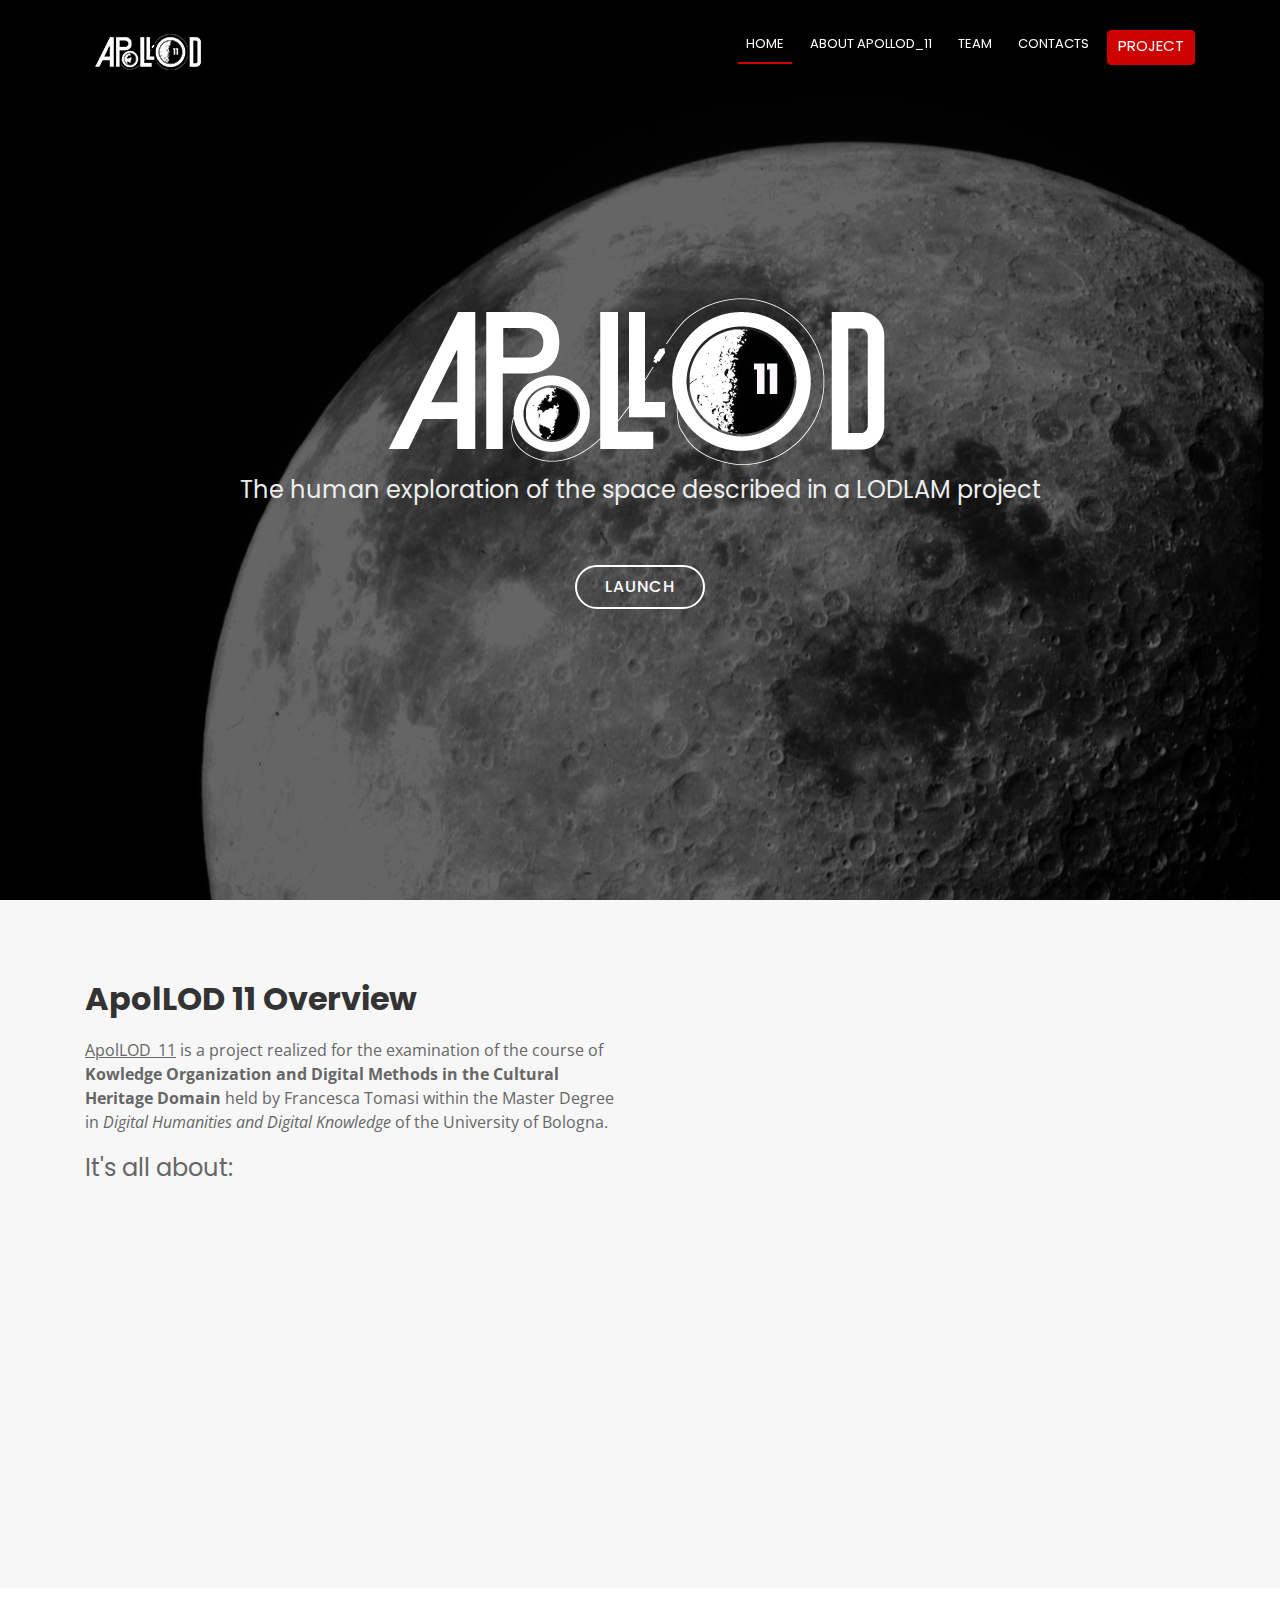
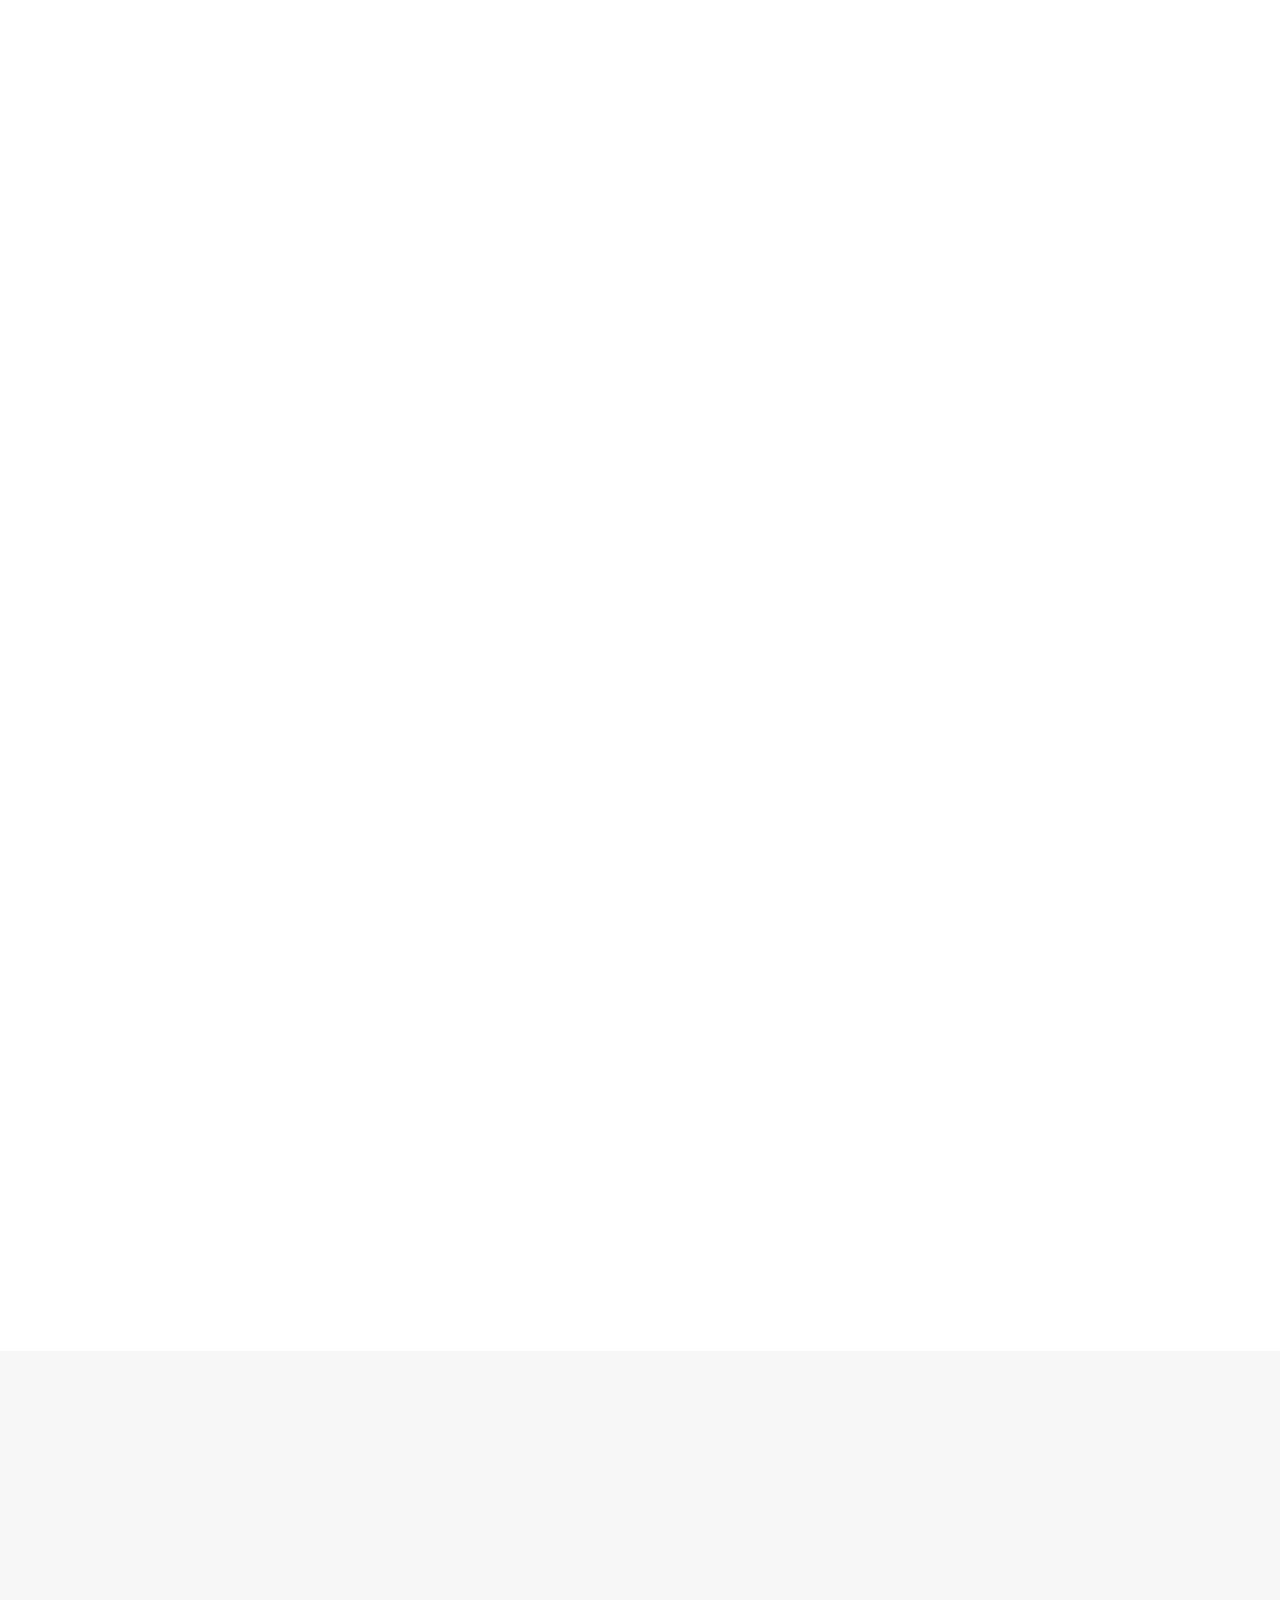
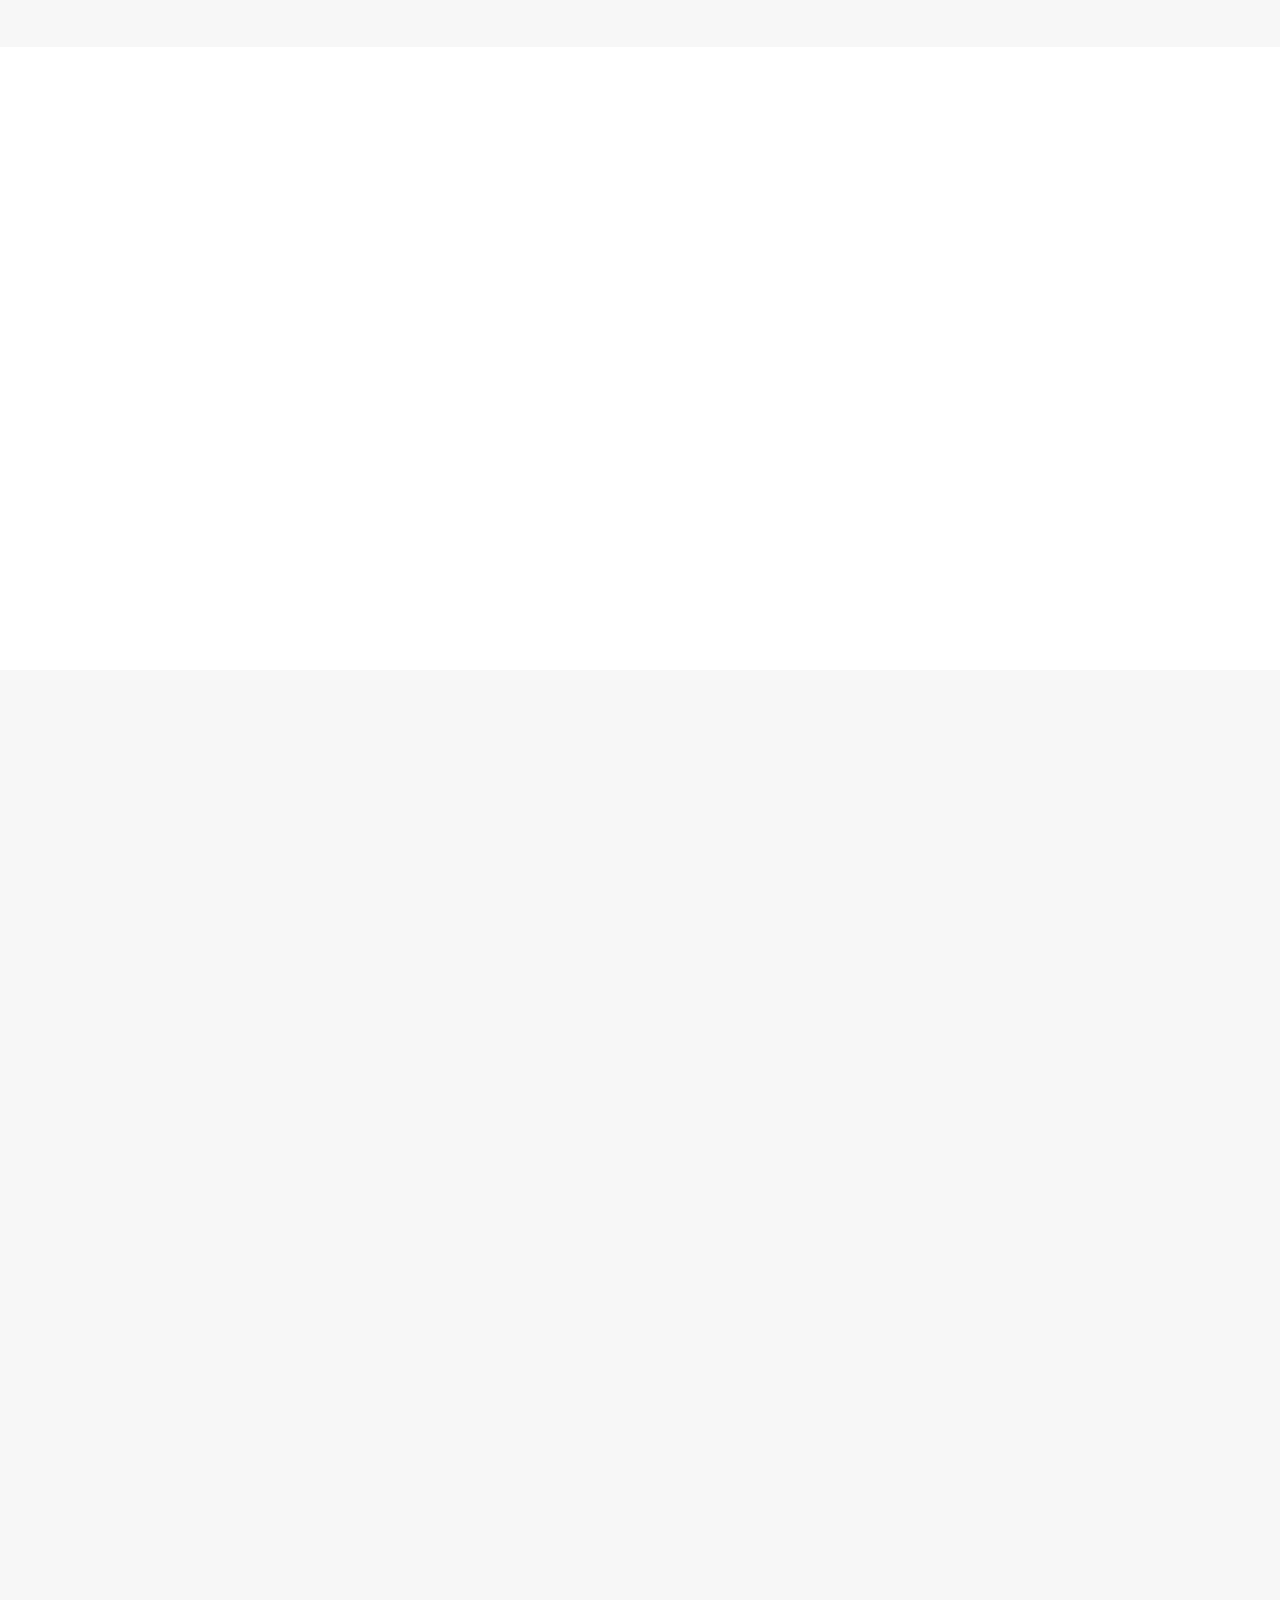
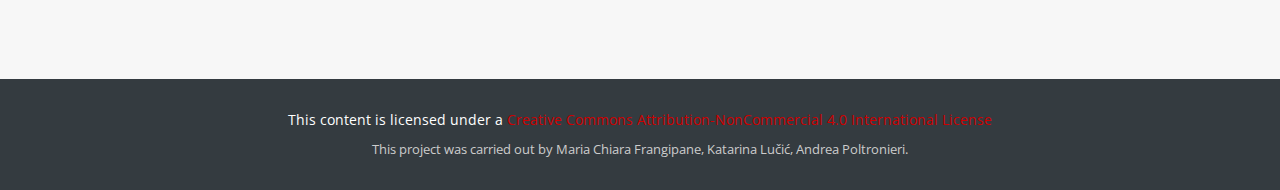
==== commit 45d14e92: "Update index.html" ====
--- a/index.html
+++ b/index.html
@@ -125,7 +125,6 @@
           <div class="col-lg-6 background order-lg-2 order-1 wow fadeInRight"></div>
 
         </div>
-        <hr>
         <!--
         <div class="section-description"> The idea of the project is to work with the context of the <b>Apollo 11 Space Mission</b> in a <b>LODLAM</b> perspective. We decided to explore one of the most meaningful event of the XX Century: <em>the first human spaceflight mission to land the Moon</em> achieved by the APOLLO 11. 
         <br>
@@ -143,9 +142,10 @@
       <div class="container wow fadeIn">
         <div class="section-header">
           <h3 class="section-title">About ApolLOD 11</h3>
-          <p class="section-description"></p>
-        </div>
-        <p><i>That’s one small step for man, one giant leap for mankind</i>, became one of the world’s most famous sentences on that historic day of July 20th, 1969, broadcasted by the Mission Control in Houston. While pronouncing the phrase, Neil Armstrong, who was 38 at the time, had become the first earthling on the moon. Exactly at 02:56:15 UTC he stepped onto the lunar surface, followed by Colonel Edwin Buzz Aldrin 19 minutes later. Together they planted a U.S. flag which even today remains a symbol of human achievement. Moreover, this groundbreaking event brought some sort of unity of the humankind, since the images of the planet Earth rising on the Moon’s horizon was a breathtaking and momentous experience that people around the world shared knowing its significance. </p>
+          <br>
+        </div>
+        <p><em><b>"That’s one small step for man, one giant leap for mankind"</b></em>
+        became one of the world’s most famous sentences on that historic day of July 20th, 1969, broadcasted by the Mission Control in Houston. While pronouncing the phrase, Neil Armstrong, who was 38 at the time, had become the first earthling on the moon. Exactly at 02:56:15 UTC he stepped onto the lunar surface, followed by Colonel Edwin Buzz Aldrin 19 minutes later. Together they planted a U.S. flag which even today remains a symbol of human achievement. Moreover, this groundbreaking event brought some sort of unity of the humankind, since the images of the planet Earth rising on the Moon’s horizon was a breathtaking and momentous experience that people around the world shared knowing its significance. </p>
         <p>The idea behind the ApolLOD project started exactly with this rather popular event, which was our starting point when choosing a person, a place, a date and a concept. However, together with the development of the project came its expansion, so we moved from the abovementioned idea and proceeded to related ideas and concepts, dealing, in that way, with the exploration of the space in a broader sense. To that end, we addressed events, people, concepts and other constituents we believe are relevant as well as interconnected with our principal idea.</p>
         <hr>
         <br>
@@ -441,8 +441,10 @@
               <h4>Maria Chiara Frangipane</h4>
               <span></span>
               <div class="social">
-                <a href="https://www.linkedin.com/in/maria-chiara-frangipane-92853b15b/"><i class="fa fa-linkedin"></i></a>
-                <a href="https://github.com/mchiaraf"><i class="fa fa-github"></i></a>
+                <a href=""><i class="fa fa-twitter"></i></a>
+                <a href=""><i class="fa fa-facebook"></i></a>
+                <a href=""><i class="fa fa-linkedin"></i></a>
+                <a href="#"><i class="fa fa-github"></i></a>
               </div>
             </div>
           </div>
@@ -453,8 +455,10 @@
               <h4>Katarina Lučić</h4>
               <span></span>
               <div class="social">
-                <a href="https://www.facebook.com/katarina.lucic003"><i class="fa fa-facebook"></i></a>
-                <a href="https://github.com/katarinalucic16"><i class="fa fa-github"></i></a>
+                <a href=""><i class="fa fa-twitter"></i></a>
+                <a href=""><i class="fa fa-facebook"></i></a>
+                <a href=""><i class="fa fa-linkedin"></i></a>
+                <a href="#"><i class="fa fa-github"></i></a>
               </div>
             </div>
           </div>
@@ -466,8 +470,9 @@
               <span></span>
               <div class="social">
                 <a href="https://twitter.com/AndreaMust21"><i class="fa fa-twitter"></i></a>
+                <a href="https://www.facebook.com/andrea.poltronieri.9"><i class="fa fa-facebook"></i></a>
                 <a href="https://www.linkedin.com/in/andrea-poltronieri21"><i class="fa fa-linkedin"></i></a>
-                <a href="https://github.com/andreamust"><i class="fa fa-github"></i></a>
+                <a href="#"><i class="fa fa-github"></i></a>
               </div>
             </div>
           </div>
@@ -513,9 +518,11 @@
             </div>
 
             <div class="social-links">
-              <a href="https://twitter.com/UniboDHDK" class="twitter"><i class="fa fa-twitter"></i></a>
+              <a href="#" class="twitter"><i class="fa fa-twitter"></i></a>
               <a href="https://www.facebook.com/DHDK.unibo/" class="facebook"><i class="fa fa-facebook"></i></a>
-              <a href="https://www.instagram.com/unibo/" class="instagram"><i class="fa fa-instagram"></i></a>
+              <a href="#" class="instagram"><i class="fa fa-instagram"></i></a>
+              <a href="#" class="google-plus"><i class="fa fa-google-plus"></i></a>
+              <a href="#" class="linkedin"><i class="fa fa-linkedin"></i></a>
             </div>
 
           </div>
@@ -524,7 +531,7 @@
             <div class="form">
               <div id="sendmessage">Your message has been sent. Thank you!</div>
               <div id="errormessage">Ops! An error occurred.<br>Please retry</div>
-              <form action="mailto:apollod11.dhdk@gmail.com" method="post" role="form" class="contactForm">
+              <form action="" method="post" role="form" class="contactForm">
                 <div class="form-group">
                   <input type="text" name="name" class="form-control" id="name" placeholder="Your Name" data-rule="minlen:4" data-msg="Please enter at least 4 chars" />
                   <div class="validation"></div>
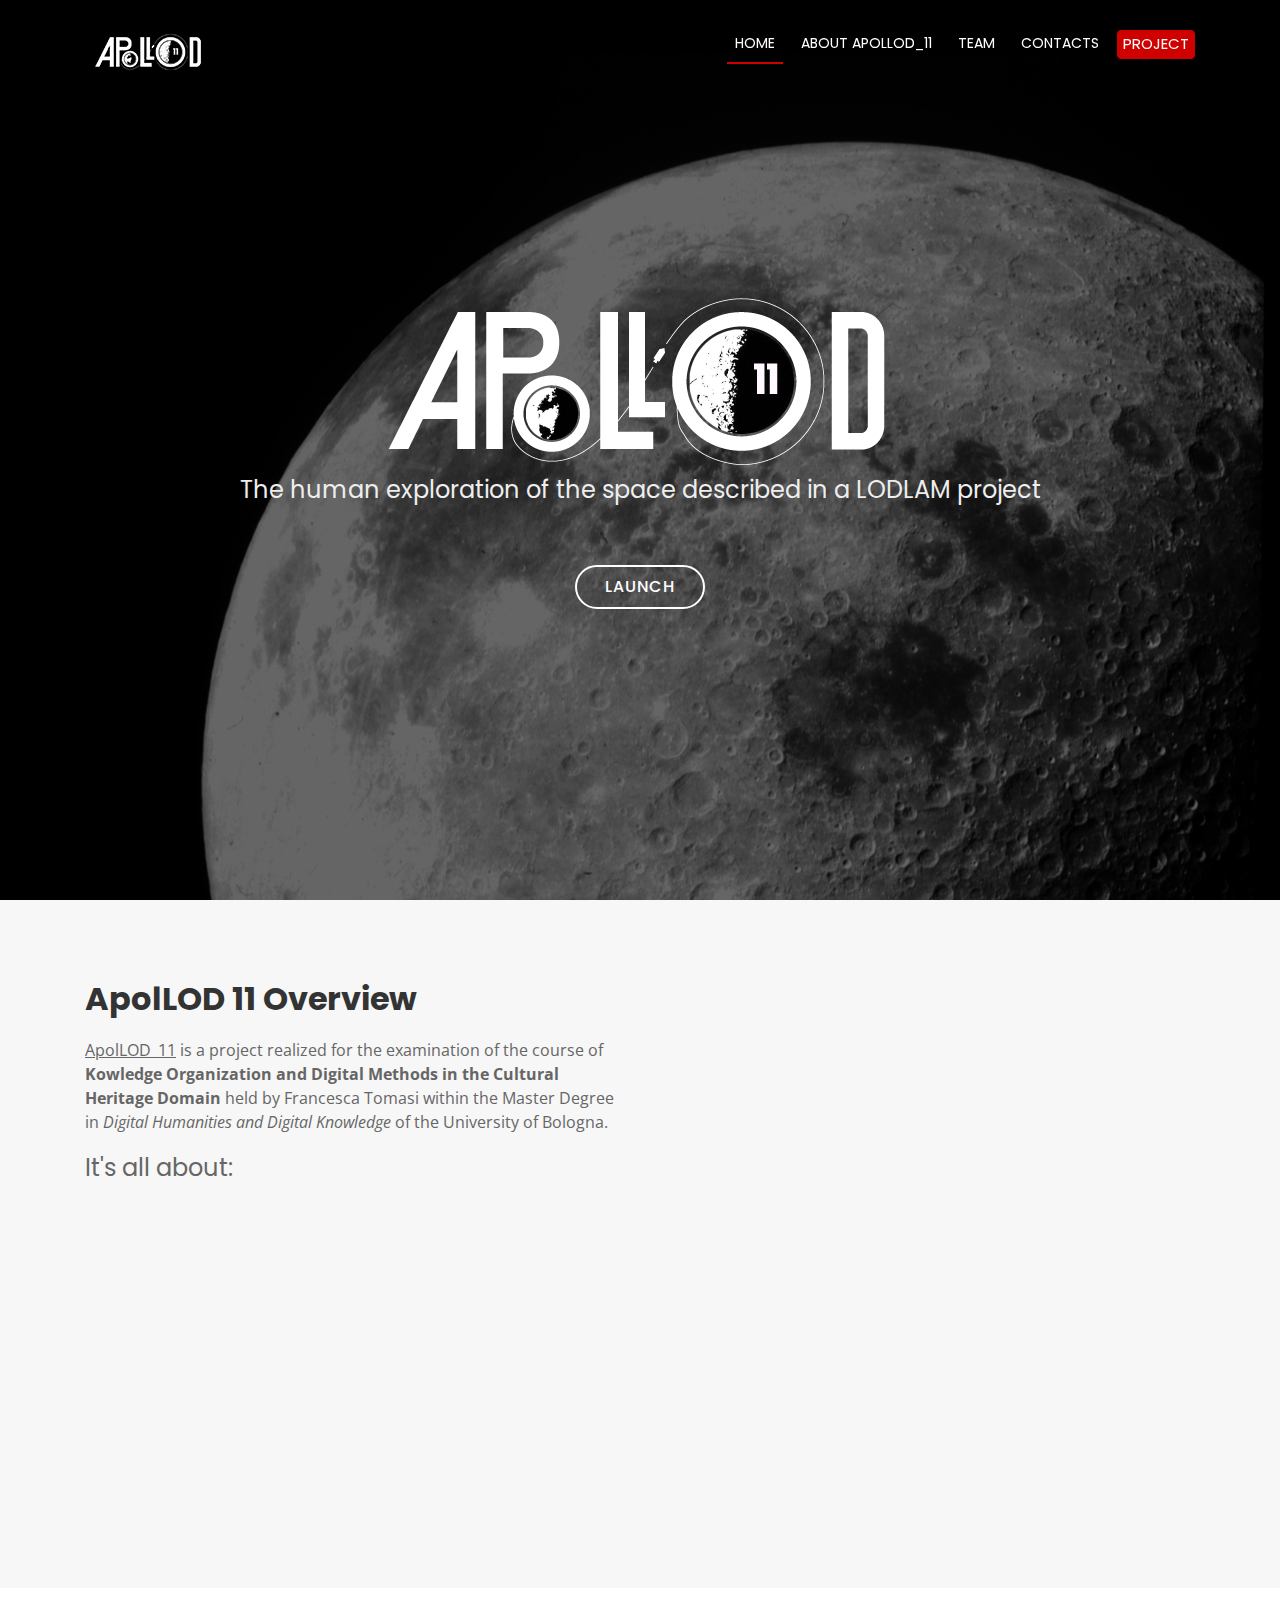
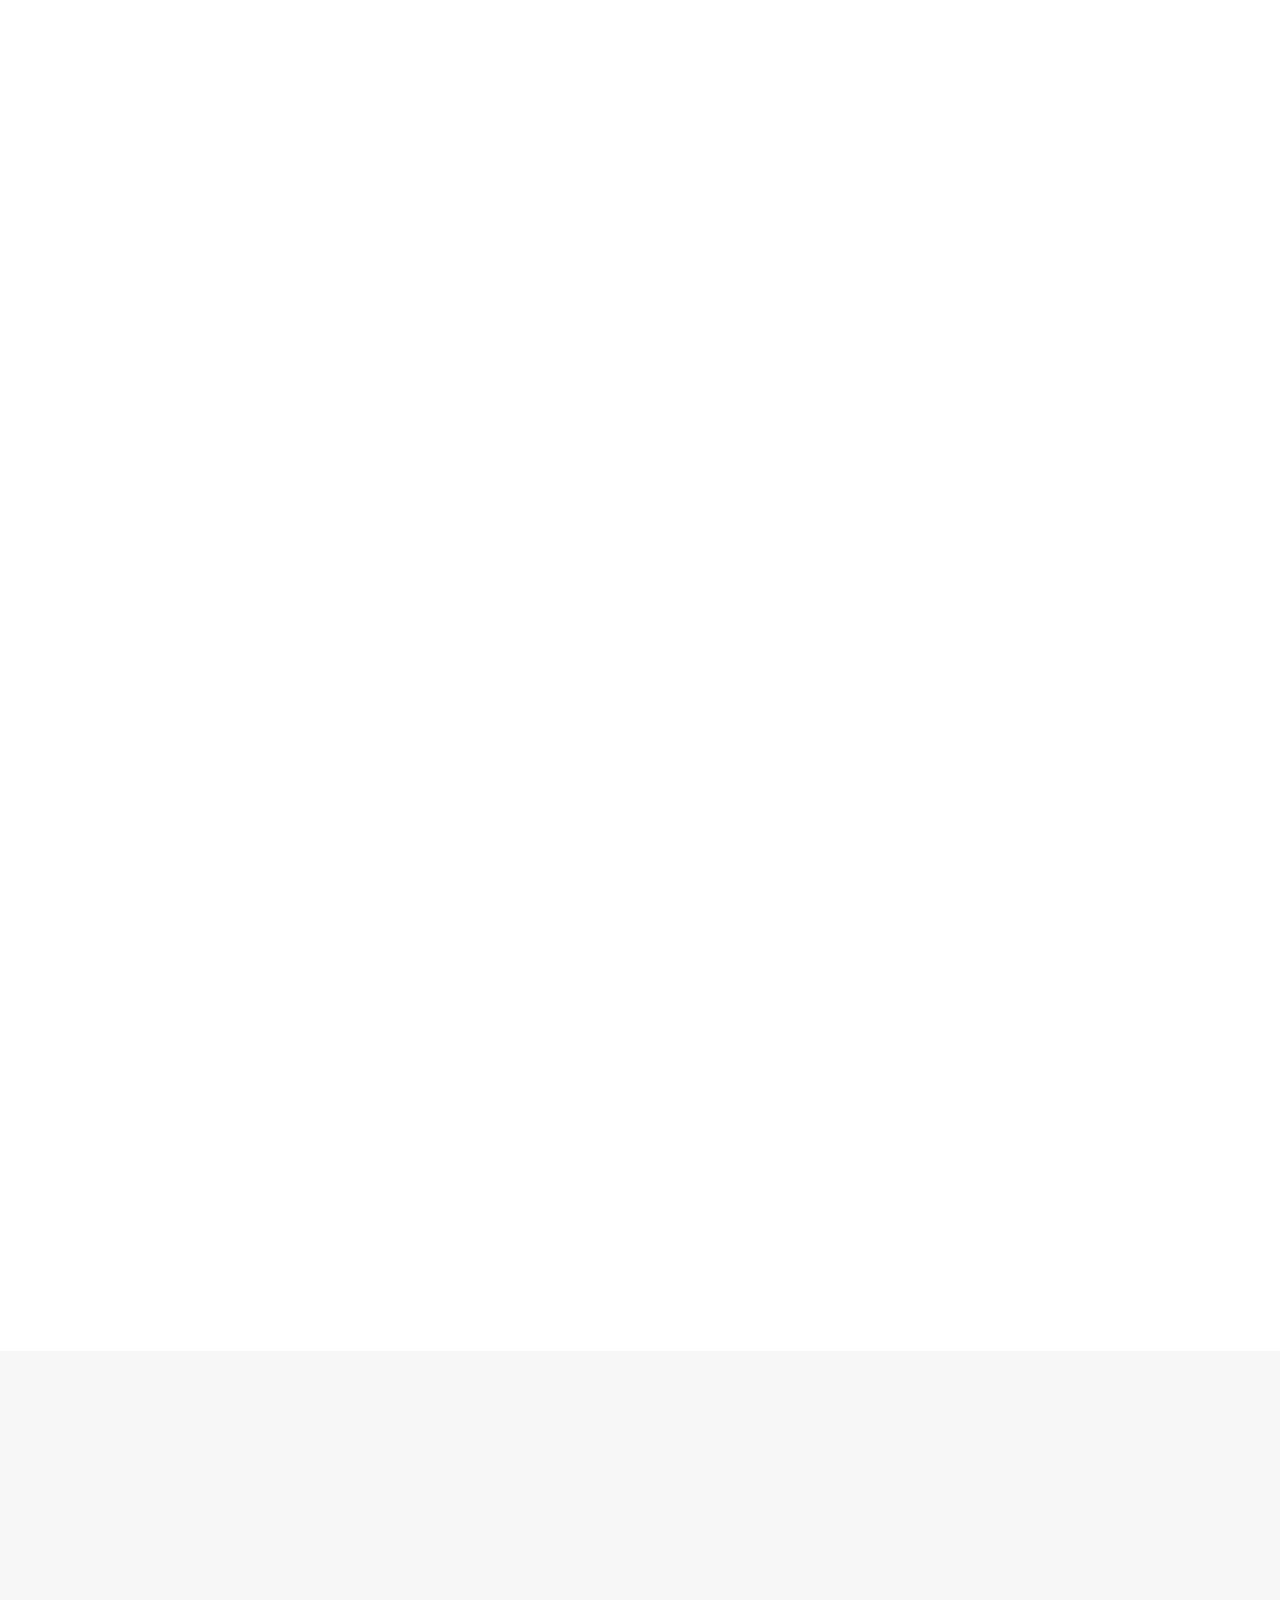
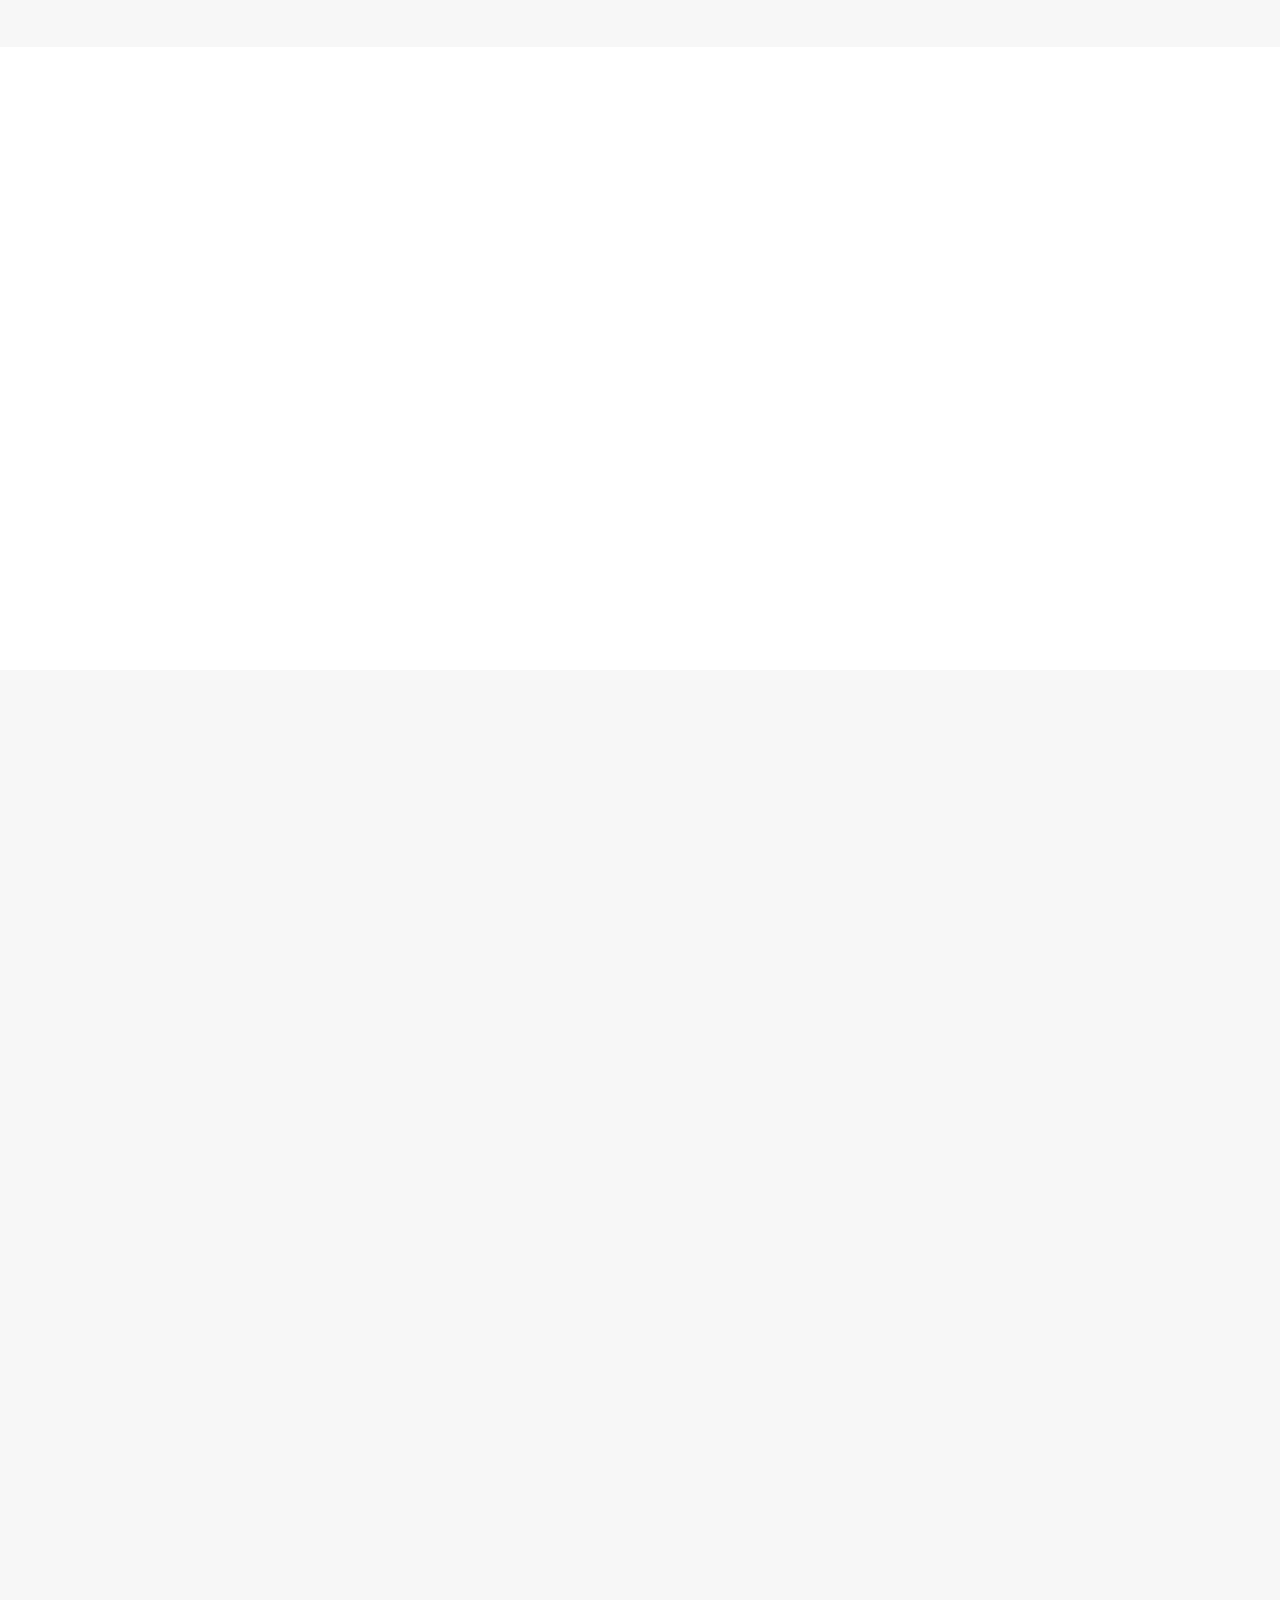
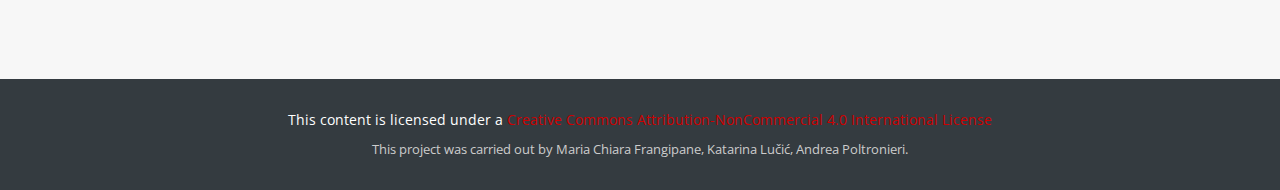
==== commit 46c80e0d: "andrea" ====
--- a/index.html
+++ b/index.html
@@ -53,9 +53,7 @@
           <li><a href="#team">Team</a></li>
           <li><a href="#contact">Contacts</a></li>
           <li class="dropdown">
-          <button class="btn btn-secondary dropdown-toggle" type="button" id="dropdownMenuButton" data-toggle="dropdown" aria-haspopup="true" aria-expanded="false"><a id="speciala" href="analysis.html">
-            Project</a>
-	        </button>
+          <a href="analysis.html" class="btn btn-secondary dropdown-toggle" role="button" id="speciala">Project</a>
 	          <ul class="dropdown-menu" aria-labelledby="dropdownMenuButton">
 	            <li><a class="dropdown-item" href="analysis.html#portfolio2">The 10 Items</a></li>
 	            <li><a class="dropdown-item" href="analysis.html#er-model">E/R Model</a></li>
@@ -441,10 +439,8 @@
               <h4>Maria Chiara Frangipane</h4>
               <span></span>
               <div class="social">
-                <a href=""><i class="fa fa-twitter"></i></a>
-                <a href=""><i class="fa fa-facebook"></i></a>
-                <a href=""><i class="fa fa-linkedin"></i></a>
-                <a href="#"><i class="fa fa-github"></i></a>
+                <a href="https://www.linkedin.com/in/maria-chiara-frangipane-92853b15b/"><i class="fa fa-linkedin"></i></a>
+                <a href="https://github.com/mchiaraf"><i class="fa fa-github"></i></a>
               </div>
             </div>
           </div>
@@ -455,10 +451,8 @@
               <h4>Katarina Lučić</h4>
               <span></span>
               <div class="social">
-                <a href=""><i class="fa fa-twitter"></i></a>
-                <a href=""><i class="fa fa-facebook"></i></a>
-                <a href=""><i class="fa fa-linkedin"></i></a>
-                <a href="#"><i class="fa fa-github"></i></a>
+                <a href="https://www.linkedin.com/in/katarina-lu%C4%8Di%C4%87-132682186/"><i class="fa fa-linkedin"></i></a>
+                <a href="https://github.com/katarinalucic16"><i class="fa fa-github"></i></a>
               </div>
             </div>
           </div>
@@ -470,9 +464,8 @@
               <span></span>
               <div class="social">
                 <a href="https://twitter.com/AndreaMust21"><i class="fa fa-twitter"></i></a>
-                <a href="https://www.facebook.com/andrea.poltronieri.9"><i class="fa fa-facebook"></i></a>
                 <a href="https://www.linkedin.com/in/andrea-poltronieri21"><i class="fa fa-linkedin"></i></a>
-                <a href="#"><i class="fa fa-github"></i></a>
+                <a href="https://github.com/andreamust"><i class="fa fa-github"></i></a>
               </div>
             </div>
           </div>
@@ -518,11 +511,9 @@
             </div>
 
             <div class="social-links">
-              <a href="#" class="twitter"><i class="fa fa-twitter"></i></a>
+              <a href="https://twitter.com/UniboDHDK" class="twitter"><i class="fa fa-twitter"></i></a>
               <a href="https://www.facebook.com/DHDK.unibo/" class="facebook"><i class="fa fa-facebook"></i></a>
-              <a href="#" class="instagram"><i class="fa fa-instagram"></i></a>
-              <a href="#" class="google-plus"><i class="fa fa-google-plus"></i></a>
-              <a href="#" class="linkedin"><i class="fa fa-linkedin"></i></a>
+              <a href="https://www.instagram.com/unibo/" class="instagram"><i class="fa fa-instagram"></i></a>
             </div>
 
           </div>
@@ -531,7 +522,7 @@
             <div class="form">
               <div id="sendmessage">Your message has been sent. Thank you!</div>
               <div id="errormessage">Ops! An error occurred.<br>Please retry</div>
-              <form action="" method="post" role="form" class="contactForm">
+              <form action="mailto:apollod11.dhdk@gmail.com" method="post" role="form" class="contactForm">
                 <div class="form-group">
                   <input type="text" name="name" class="form-control" id="name" placeholder="Your Name" data-rule="minlen:4" data-msg="Please enter at least 4 chars" />
                   <div class="validation"></div>
--- a/css/style.css
+++ b/css/style.css
@@ -264,8 +264,8 @@
 
 #hero2 h1 {
   margin: 30px 0 10px 0;
-  font-size: 48px;
-  font-weight: 700;
+  font-size: 42px;
+  font-weight: 140;
   line-height: 56px;
   text-transform: uppercase;
   color: #fff;
@@ -393,7 +393,7 @@
   font-family: "Poppins", sans-serif;
   font-weight: 400;
   text-transform: uppercase;
-  font-size: 13px;
+  font-size: 14px;
   outline: none;
 }
 
@@ -1435,8 +1435,10 @@
 }
 
 #speciala {
-  padding: 4px 5px 6px 5px;
+  padding: 2px 5px 2px 5px;
   font-size: 15px;
+  border-color: #ce0000;
+  background: #ce0000;
 }
 
 .dropdown-toggle::after {
